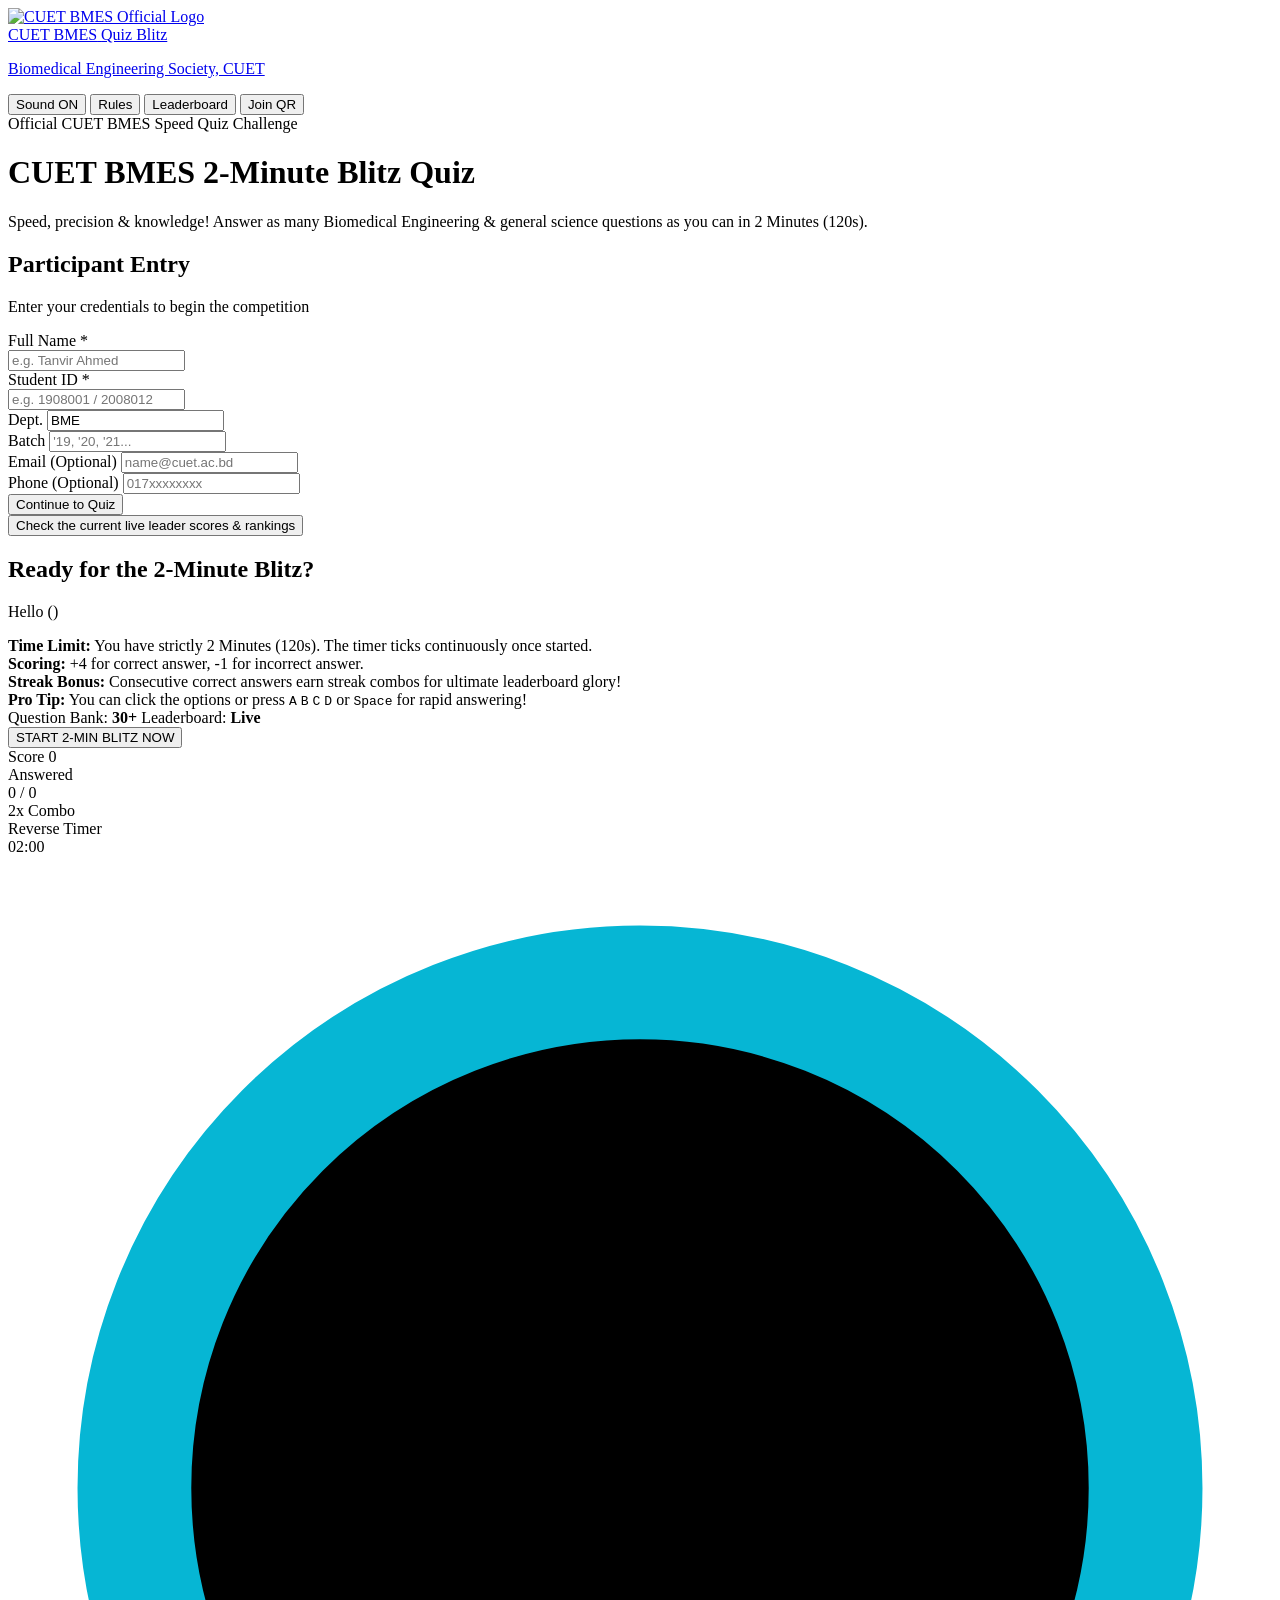
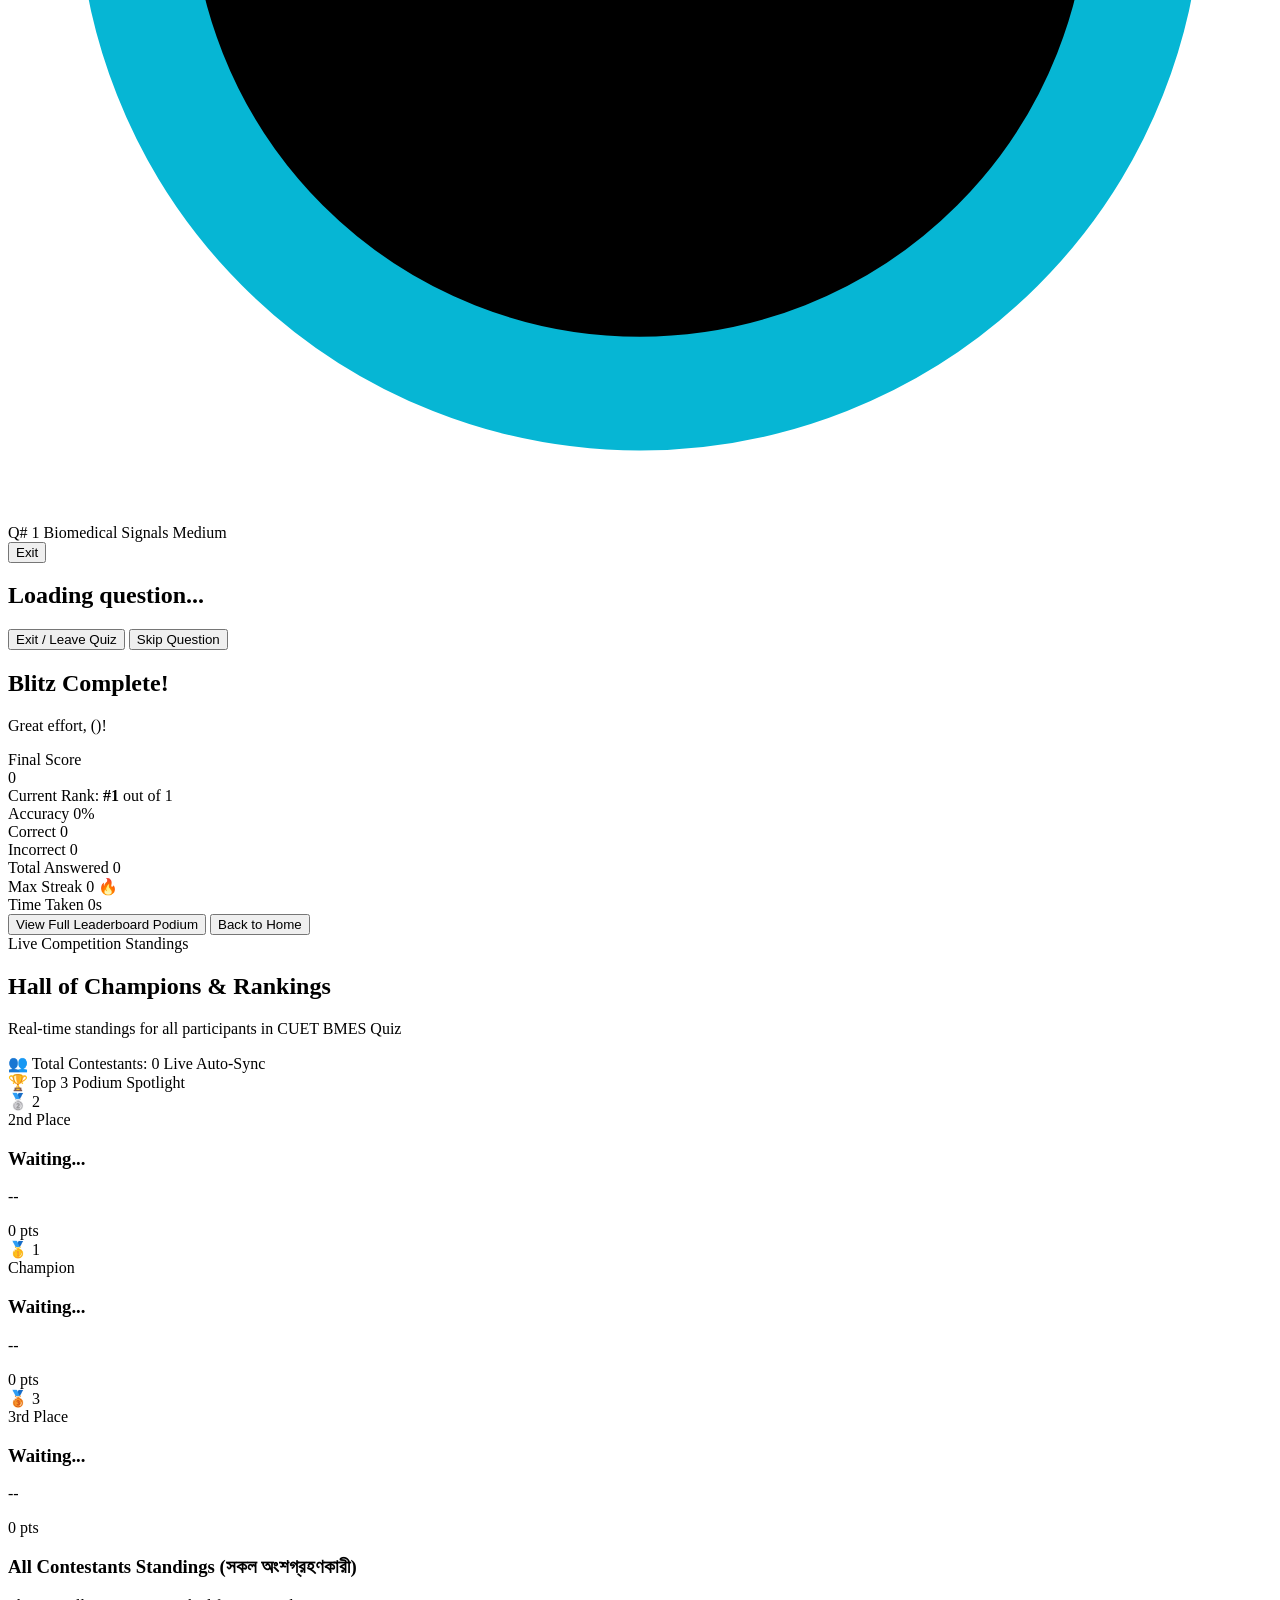
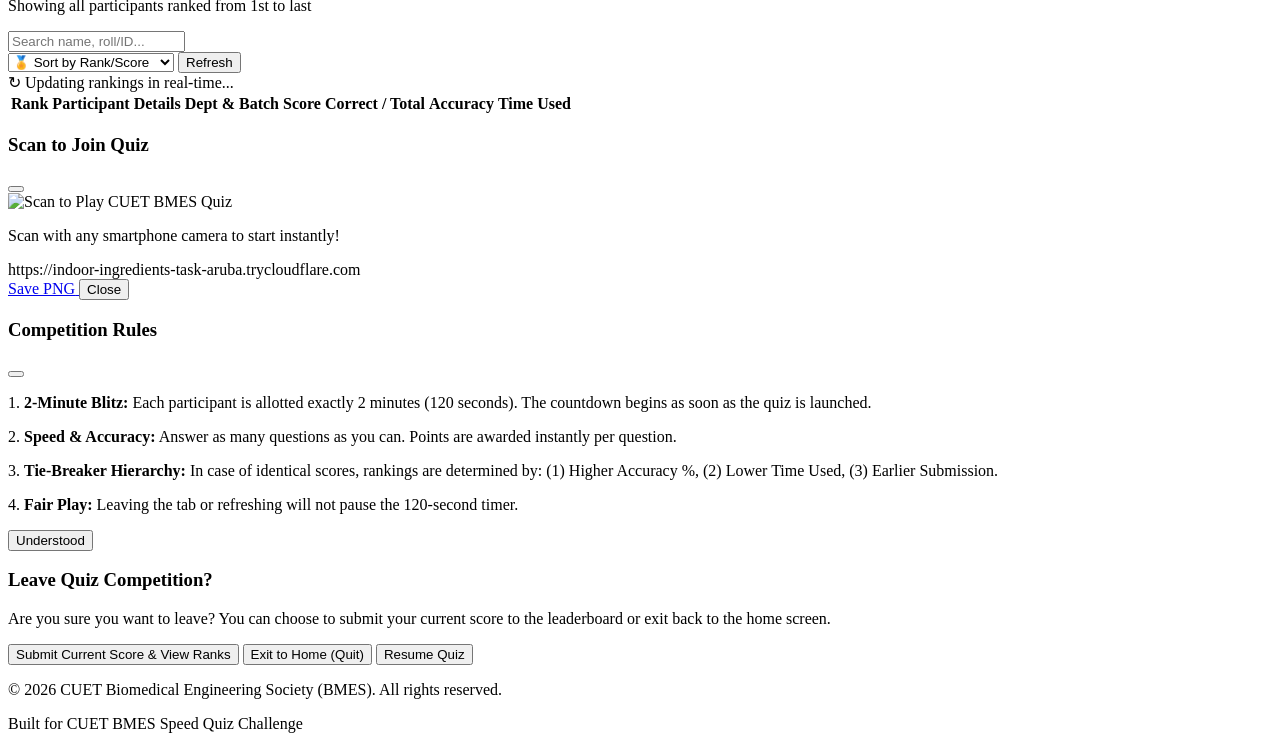
==== frontend/index.html @ 300ab66c "CUET BMES 2-Minute Blitz Speed Quiz Platform - Ready for Cloud Deployment" ====
<!DOCTYPE html>
<html lang="en">
<head>
  <meta charset="UTF-8">
  <meta name="viewport" content="width=device-width, initial-scale=1.0">
  <title>CUET BMES 2 Min Blitz Quiz Competition</title>
  
  <!-- Primary Meta Tags -->
  <meta name="title" content="CUET BMES 2 Min Blitz Quiz Competition">
  <meta name="description" content="Official CUET BMES 2-Minute Blitz Quiz Competition - Test your speed and biomedical engineering knowledge!">
  
  <!-- Open Graph / Facebook / WhatsApp / Messenger -->
  <meta property="og:type" content="website">
  <meta property="og:site_name" content="CUET BMES">
  <meta property="og:title" content="CUET BMES 2 Min Blitz Quiz Competition">
  <meta property="og:description" content="Official CUET BMES Speed Quiz Challenge. 2 Minutes (120s) countdown, live leaderboard & instant rankings!">
  <meta property="og:url" content="https://indoor-ingredients-task-aruba.trycloudflare.com">
  <meta property="og:image" content="https://indoor-ingredients-task-aruba.trycloudflare.com/assets/cuet_bmes_logo.png">
  <meta property="og:image:secure_url" content="https://indoor-ingredients-task-aruba.trycloudflare.com/assets/cuet_bmes_logo.png">
  <meta property="og:image:type" content="image/png">
  <meta property="og:image:width" content="600">
  <meta property="og:image:height" content="300">
  <meta property="og:image:alt" content="CUET BMES Logo">

  <!-- Twitter Card -->
  <meta name="twitter:card" content="summary_large_image">
  <meta name="twitter:title" content="CUET BMES 2 Min Blitz Quiz Competition">
  <meta name="twitter:description" content="Official CUET BMES Speed Quiz Challenge. 2 Minutes (120s) countdown, live leaderboard & instant rankings!">
  <meta name="twitter:image" content="https://indoor-ingredients-task-aruba.trycloudflare.com/assets/cuet_bmes_logo.png">
  
  <!-- Performance Preconnects & Asset Preloads -->
  <link rel="preconnect" href="https://fonts.googleapis.com">
  <link rel="preconnect" href="https://fonts.gstatic.com" crossorigin>
  <link rel="preload" as="image" href="/assets/cuet_bmes_logo.png">
  <link rel="stylesheet" href="https://fonts.googleapis.com/css2?family=Outfit:wght@400;500;600;700;800;900&family=Space+Grotesk:wght@500;700&display=swap">

  <!-- Tailwind CSS CDN -->
  <script src="https://cdn.tailwindcss.com"></script>
  <!-- Lucide Icons -->
  <script src="https://unpkg.com/lucide@latest" defer></script>
  <!-- Canvas Confetti -->
  <script src="https://cdn.jsdelivr.net/npm/canvas-confetti@1.9.3/dist/confetti.browser.min.js" defer></script>

  <!-- Custom CSS -->
  <link rel="stylesheet" href="/css/style.css">
</head>
<body class="bg-[#070d19] text-slate-100 flex flex-col min-h-screen selection:bg-cyan-500 selection:text-black">

  <!-- ================= TOP NAVIGATION ================= -->
  <header class="sticky top-0 z-40 w-full border-b border-slate-800/80 bg-[#070d19]/80 backdrop-blur-md">
    <div class="max-w-7xl mx-auto px-4 sm:px-6 lg:px-8 h-16 flex items-center justify-between">
      
      <!-- Brand Logo -->
      <a href="#" id="nav-home" class="flex items-center space-x-3 group">
        <div class="h-10 sm:h-11 px-1.5 py-1 rounded-xl bg-white/95 border border-cyan-500/40 shadow-lg shadow-cyan-500/20 group-hover:scale-105 group-hover:border-cyan-400 group-hover:shadow-cyan-500/40 transition-all flex items-center justify-center">
          <img src="/assets/cuet_bmes_logo.png" alt="CUET BMES Official Logo" class="h-full w-auto max-h-8 sm:max-h-9 object-contain rounded-lg">
        </div>
        <div>
          <div class="flex items-center space-x-1.5">
            <span class="font-extrabold text-lg sm:text-xl tracking-tight bg-gradient-to-r from-cyan-400 via-teal-300 to-emerald-400 bg-clip-text text-transparent">CUET BMES</span>
            <span class="px-1.5 py-0.5 rounded-full text-[10px] font-bold bg-cyan-500/20 text-cyan-300 border border-cyan-500/30 uppercase">Quiz Blitz</span>
          </div>
          <p class="text-[11px] text-slate-400 hidden sm:block">Biomedical Engineering Society, CUET</p>
        </div>
      </a>

      <!-- Quick Action Buttons -->
      <div class="flex items-center space-x-2 sm:space-x-3">
        <!-- Sound Toggle -->
        <button id="btn-toggle-sound" class="p-2 sm:px-3 sm:py-1.5 rounded-lg bg-slate-800/80 hover:bg-slate-700/80 border border-slate-700/80 flex items-center space-x-1.5 text-sm transition-colors" title="Toggle Sound Effects">
          <i data-lucide="volume-2" class="w-5 h-5 text-cyan-400"></i>
          <span class="hidden sm:inline text-xs text-cyan-300">Sound ON</span>
        </button>

        <!-- Rules Button -->
        <button id="btn-rules" class="p-2 sm:px-3 sm:py-1.5 rounded-lg bg-slate-800/80 hover:bg-slate-700/80 border border-slate-700/80 flex items-center space-x-1.5 text-sm text-slate-300 hover:text-white transition-colors">
          <i data-lucide="help-circle" class="w-5 h-5 text-amber-400"></i>
          <span class="hidden sm:inline text-xs font-medium">Rules</span>
        </button>

        <!-- Live Leaderboard Nav -->
        <button id="nav-leaderboard" class="px-3 py-1.5 rounded-lg bg-cyan-500/10 hover:bg-cyan-500/20 border border-cyan-500/30 text-cyan-300 flex items-center space-x-1.5 text-xs sm:text-sm font-semibold transition-all">
          <i data-lucide="trophy" class="w-4 h-4 text-amber-400"></i>
          <span>Leaderboard</span>
        </button>

        <!-- QR Code Button for live events -->
        <button id="btn-show-qr" class="p-2 sm:px-3 sm:py-1.5 rounded-lg bg-slate-800/80 hover:bg-slate-700/80 border border-slate-700/80 flex items-center space-x-1.5 text-sm text-cyan-300 hover:text-white transition-colors" title="Scan QR Code to Join">
          <i data-lucide="qr-code" class="w-4 h-4 text-cyan-400"></i>
          <span class="hidden sm:inline text-xs font-semibold">Join QR</span>
        </button>

        <!-- Admin Portal link -->
        <a href="/admin" target="_blank" class="p-2 rounded-lg bg-slate-800/40 hover:bg-slate-800 border border-slate-700/50 text-slate-400 hover:text-slate-200 transition-colors" title="Admin Portal">
          <i data-lucide="shield-check" class="w-4 h-4"></i>
        </a>
      </div>
    </div>
  </header>

  <!-- ================= MAIN CONTAINER ================= -->
  <main class="flex-grow max-w-5xl w-full mx-auto px-4 sm:px-6 py-6 sm:py-10 flex flex-col justify-center">

    <!-- ================= VIEW 1: REGISTRATION & HERO ================= -->
    <div id="view-register" class="app-view">
      
      <!-- Hero Banner Header -->
      <div class="text-center max-w-2xl mx-auto mb-8">
        <div class="inline-flex items-center space-x-2 px-3.5 py-1.5 rounded-full bg-cyan-950/60 border border-cyan-500/30 text-cyan-300 text-xs font-medium mb-4 shadow-sm">
          <span class="w-2 h-2 rounded-full bg-emerald-400 animate-ping"></span>
          <span>Official CUET BMES Speed Quiz Challenge</span>
        </div>
        <h1 class="conf-title text-3xl sm:text-4xl md:text-5xl font-extrabold tracking-tight text-white mb-3">
          CUET BMES 2-Minute Blitz Quiz
        </h1>
        <p class="text-slate-400 text-sm sm:text-base leading-relaxed">
          Speed, precision & knowledge! Answer as many Biomedical Engineering & general science questions as you can in <span class="text-cyan-300 font-bold conf-duration">2 Minutes (120s)</span>.
        </p>
      </div>

      <!-- Registration Glass Card -->
      <div class="max-w-lg mx-auto glass-panel p-6 sm:p-8 rounded-3xl relative overflow-hidden">
        <div class="absolute -top-24 -right-24 w-48 h-48 bg-cyan-500/10 rounded-full blur-2xl pointer-events-none"></div>
        <div class="absolute -bottom-24 -left-24 w-48 h-48 bg-emerald-500/10 rounded-full blur-2xl pointer-events-none"></div>

        <div class="flex items-center space-x-3 mb-6 pb-4 border-b border-slate-800">
          <div class="w-10 h-10 rounded-xl bg-cyan-500/10 border border-cyan-500/30 flex items-center justify-center text-cyan-400">
            <i data-lucide="user-check" class="w-5 h-5"></i>
          </div>
          <div>
            <h2 class="font-bold text-lg text-white">Participant Entry</h2>
            <p class="text-xs text-slate-400">Enter your credentials to begin the competition</p>
          </div>
        </div>

        <form id="form-register" class="space-y-4">
          <!-- Full Name -->
          <div>
            <label class="block text-xs font-semibold text-slate-300 uppercase tracking-wider mb-1.5">Full Name *</label>
            <div class="relative">
              <input type="text" id="reg-name" required placeholder="e.g. Tanvir Ahmed" 
                class="glass-input w-full px-4 py-3 rounded-xl text-sm pl-10 focus:ring-0">
              <i data-lucide="user" class="w-4 h-4 text-slate-500 absolute left-3.5 top-3.5"></i>
            </div>
          </div>

          <!-- Student ID -->
          <div>
            <label class="block text-xs font-semibold text-slate-300 uppercase tracking-wider mb-1.5">Student ID *</label>
            <div class="relative">
              <input type="text" id="reg-id" required placeholder="e.g. 1908001 / 2008012" 
                class="glass-input w-full px-4 py-3 rounded-xl text-sm pl-10 uppercase focus:ring-0">
              <i data-lucide="credit-card" class="w-4 h-4 text-slate-500 absolute left-3.5 top-3.5"></i>
            </div>
          </div>

          <!-- Department & Batch Grid -->
          <div class="grid grid-cols-2 gap-3">
            <div>
              <label class="block text-xs font-semibold text-slate-300 uppercase tracking-wider mb-1.5">Dept.</label>
              <input type="text" id="reg-dept" value="BME" placeholder="BME / EEE / ME" 
                class="glass-input w-full px-4 py-2.5 rounded-xl text-sm">
            </div>
            <div>
              <label class="block text-xs font-semibold text-slate-300 uppercase tracking-wider mb-1.5">Batch</label>
              <input type="text" id="reg-batch" placeholder="'19, '20, '21..." 
                class="glass-input w-full px-4 py-2.5 rounded-xl text-sm">
            </div>
          </div>

          <!-- Optional Contact -->
          <div class="grid grid-cols-2 gap-3">
            <div>
              <label class="block text-xs font-semibold text-slate-400 uppercase tracking-wider mb-1.5">Email (Optional)</label>
              <input type="email" id="reg-email" placeholder="name@cuet.ac.bd" 
                class="glass-input w-full px-4 py-2.5 rounded-xl text-xs">
            </div>
            <div>
              <label class="block text-xs font-semibold text-slate-400 uppercase tracking-wider mb-1.5">Phone (Optional)</label>
              <input type="tel" id="reg-phone" placeholder="017xxxxxxxx" 
                class="glass-input w-full px-4 py-2.5 rounded-xl text-xs">
            </div>
          </div>

          <!-- Error Feedback -->
          <div id="reg-error" class="hidden p-3 rounded-xl bg-rose-500/10 border border-rose-500/30 text-rose-400 text-xs font-medium"></div>

          <!-- Submit Button -->
          <button type="submit" id="btn-submit-reg" class="w-full py-3.5 px-6 rounded-xl bg-gradient-to-r from-cyan-500 to-teal-500 hover:from-cyan-400 hover:to-teal-400 text-slate-950 font-bold text-sm sm:text-base flex items-center justify-center space-x-2 shadow-lg shadow-cyan-500/25 transition-all transform hover:-translate-y-0.5 active:translate-y-0">
            <span>Continue to Quiz</span>
            <i data-lucide="arrow-right" class="w-5 h-5"></i>
          </button>
        </form>

        <!-- Live Podium Shortcut Banner -->
        <div class="mt-6 pt-4 border-t border-slate-800/80 text-center">
          <button id="btn-hero-leaderboard" class="text-xs text-slate-400 hover:text-cyan-400 transition-colors inline-flex items-center space-x-1.5">
            <i data-lucide="trophy" class="w-3.5 h-3.5 text-amber-400"></i>
            <span>Check the current live leader scores & rankings</span>
          </button>
        </div>
      </div>
    </div>

    <!-- ================= VIEW 2: PRE-QUIZ INSTRUCTIONS ================= -->
    <div id="view-instructions" class="app-view hidden">
      <div class="max-w-xl mx-auto glass-panel p-6 sm:p-8 rounded-3xl relative overflow-hidden">
        
        <div class="text-center mb-6">
          <div class="w-14 h-14 rounded-2xl bg-cyan-500/20 border border-cyan-500/40 text-cyan-300 flex items-center justify-center mx-auto mb-3 shadow-lg shadow-cyan-500/20">
            <i data-lucide="timer" class="w-7 h-7"></i>
          </div>
          <h2 class="text-2xl font-bold text-white">Ready for the 2-Minute Blitz?</h2>
          <p class="text-xs sm:text-sm text-slate-400 mt-1">Hello <span id="inst-name" class="text-cyan-300 font-semibold"></span> (<span id="inst-id" class="font-mono text-slate-300"></span>)</p>
        </div>

        <!-- Rules Checklist -->
        <div class="space-y-3 bg-slate-900/60 p-4 sm:p-5 rounded-2xl border border-slate-800 mb-6">
          <div class="flex items-start space-x-3 text-xs sm:text-sm text-slate-300">
            <i data-lucide="clock" class="w-4 h-4 text-cyan-400 flex-shrink-0 mt-0.5"></i>
            <span><strong>Time Limit:</strong> You have strictly <span id="inst-duration" class="text-cyan-300 font-bold">2 Minutes (120s)</span>. The timer ticks continuously once started.</span>
          </div>

          <div class="flex items-start space-x-3 text-xs sm:text-sm text-slate-300">
            <i data-lucide="zap" class="w-4 h-4 text-amber-400 flex-shrink-0 mt-0.5"></i>
            <span><strong>Scoring:</strong> <span id="inst-pos" class="text-emerald-400 font-bold">+4</span> for correct answer, <span id="inst-neg" class="text-rose-400 font-bold">-1</span> for incorrect answer.</span>
          </div>

          <div class="flex items-start space-x-3 text-xs sm:text-sm text-slate-300">
            <i data-lucide="flame" class="w-4 h-4 text-rose-400 flex-shrink-0 mt-0.5"></i>
            <span><strong>Streak Bonus:</strong> Consecutive correct answers earn streak combos for ultimate leaderboard glory!</span>
          </div>

          <div class="flex items-start space-x-3 text-xs sm:text-sm text-slate-300">
            <i data-lucide="keyboard" class="w-4 h-4 text-purple-400 flex-shrink-0 mt-0.5"></i>
            <span><strong>Pro Tip:</strong> You can click the options or press <kbd class="px-1.5 py-0.5 rounded bg-slate-800 border border-slate-700 text-[10px] text-cyan-300">A</kbd> <kbd class="px-1.5 py-0.5 rounded bg-slate-800 border border-slate-700 text-[10px] text-cyan-300">B</kbd> <kbd class="px-1.5 py-0.5 rounded bg-slate-800 border border-slate-700 text-[10px] text-cyan-300">C</kbd> <kbd class="px-1.5 py-0.5 rounded bg-slate-800 border border-slate-700 text-[10px] text-cyan-300">D</kbd> or <kbd class="px-1.5 py-0.5 rounded bg-slate-800 border border-slate-700 text-[10px] text-cyan-300">Space</kbd> for rapid answering!</span>
          </div>
        </div>

        <div class="flex items-center justify-between text-xs text-slate-400 mb-6 px-1">
          <span>Question Bank: <strong id="inst-total-q" class="text-slate-200">30+</strong></span>
          <span>Leaderboard: <strong class="text-emerald-400">Live</strong></span>
        </div>

        <!-- Launch Button -->
        <button id="btn-start-blitz" class="w-full py-4 px-6 rounded-2xl bg-gradient-to-r from-emerald-500 via-teal-500 to-cyan-500 hover:from-emerald-400 hover:to-cyan-400 text-slate-950 font-black text-base sm:text-lg flex items-center justify-center space-x-2 shadow-xl shadow-teal-500/25 transition-all transform hover:scale-[1.02] active:scale-100">
          <i data-lucide="play" class="w-5 h-5 fill-current"></i>
          <span>START 2-MIN BLITZ NOW</span>
        </button>
      </div>
    </div>

    <!-- ================= VIEW 3: ACTIVE QUIZ ARENA ================= -->
    <div id="view-quiz" class="app-view hidden">
      
      <!-- PROMINENT TOP REVERSE COUNTDOWN HUD -->
      <div class="glass-panel p-4 sm:p-5 rounded-2xl mb-5 border border-cyan-500/30 relative overflow-hidden shadow-2xl">
        <!-- Top Linear Reverse Countdown Progress Fill -->
        <div class="w-full bg-slate-900/90 rounded-full h-2.5 mb-3.5 overflow-hidden p-0.5 border border-slate-800">
          <div id="top-linear-progress-bar" class="top-linear-progress w-full h-full rounded-full"></div>
        </div>

        <div class="flex items-center justify-between gap-3">
          
          <!-- Live Score & Counter -->
          <div class="flex items-center space-x-2.5 sm:space-x-4">
            <div class="px-3 py-1.5 rounded-xl bg-slate-900/80 border border-slate-800">
              <span class="block text-[9px] uppercase font-bold text-slate-400 tracking-wider">Score</span>
              <span id="live-score" class="font-tech font-extrabold text-base sm:text-xl text-cyan-400">0</span>
            </div>

            <div class="px-3 py-1.5 rounded-xl bg-slate-900/80 border border-slate-800">
              <span class="block text-[9px] uppercase font-bold text-slate-400 tracking-wider">Answered</span>
              <div class="flex items-center space-x-1 font-tech font-bold text-sm sm:text-base text-emerald-400">
                <span id="live-correct">0</span>
                <span class="text-slate-500 text-xs">/</span>
                <span id="live-total" class="text-slate-400 text-xs">0</span>
              </div>
            </div>

            <!-- Streak Combo Indicator -->
            <div id="streak-indicator" class="hidden sm:flex items-center space-x-1.5 px-3 py-1.5 rounded-xl bg-amber-500/20 border border-amber-500/40 text-amber-300 text-xs font-bold streak-fire opacity-0 transition-all">
              <i data-lucide="flame" class="w-3.5 h-3.5 text-amber-400"></i>
              <span id="streak-count">2x Combo</span>
            </div>
          </div>

          <!-- PROMINENT REVERSE COUNTDOWN TIMER DISPLAY -->
          <div class="flex items-center space-x-3 bg-slate-950/90 px-4 py-2 rounded-2xl border border-cyan-500/40 shadow-inner">
            <div class="text-right">
              <span class="block text-[9px] uppercase font-extrabold text-cyan-400 tracking-wider">Reverse Timer</span>
              <div id="timer-display-main" class="countdown-digits font-tech font-black text-2xl sm:text-3xl text-cyan-300 leading-none">
                02:00
              </div>
            </div>

            <!-- Circular Mini Radial Indicator -->
            <div class="relative w-10 h-10 sm:w-11 sm:h-11 flex items-center justify-center flex-shrink-0">
              <svg class="w-full h-full" viewBox="0 0 100 100">
                <circle cx="50" cy="50" r="40" stroke-width="9" class="timer-circle-bg fill-transparent" />
                <circle id="timer-progress-circle" cx="50" cy="50" r="40" stroke-width="9" stroke="#06b6d4" class="timer-circle-progress fill-transparent stroke-round" />
              </svg>
              <i data-lucide="timer" class="w-4 h-4 text-cyan-400 absolute"></i>
            </div>
          </div>

        </div>
      </div>

      <!-- Question Box -->
      <div class="glass-panel p-6 sm:p-8 rounded-3xl relative">
        
        <!-- Header Tags & Exit Button -->
        <div class="flex items-center justify-between mb-4">
          <div class="flex items-center space-x-2">
            <span id="q-counter" class="px-2.5 py-1 rounded-lg bg-cyan-500/10 border border-cyan-500/30 text-cyan-300 text-xs font-bold font-mono">Q# 1</span>
            <span id="q-category" class="px-2.5 py-1 rounded-lg bg-slate-800 text-slate-300 text-xs font-medium">Biomedical Signals</span>
            <span id="q-difficulty" class="px-2.5 py-1 rounded-lg bg-emerald-500/10 border border-emerald-500/20 text-emerald-400 text-xs font-semibold">Medium</span>
          </div>
          
          <button id="btn-leave-quiz-top" class="px-2.5 py-1 rounded-lg bg-rose-500/10 hover:bg-rose-500/20 border border-rose-500/30 text-rose-300 hover:text-rose-200 text-xs font-semibold flex items-center space-x-1 transition-colors" title="Exit / Leave Quiz">
            <i data-lucide="log-out" class="w-3.5 h-3.5"></i>
            <span>Exit</span>
          </button>
        </div>

        <!-- Question Title -->
        <h2 id="q-text" class="text-lg sm:text-xl md:text-2xl font-bold text-white leading-snug mb-6 min-h-[56px] flex items-center">
          Loading question...
        </h2>

        <!-- Options Container -->
        <div id="q-options-container" class="grid grid-cols-1 gap-3 sm:gap-3.5 mb-6">
          <!-- Dynamic Buttons injected here -->
        </div>

        <!-- Skip & Leave Footer Controls -->
        <div class="flex items-center justify-between pt-4 border-t border-slate-800/80">
          <button id="btn-leave-quiz-bottom" class="px-3.5 py-1.5 rounded-xl bg-rose-500/10 hover:bg-rose-500/20 border border-rose-500/30 text-rose-300 hover:text-rose-200 text-xs font-semibold flex items-center space-x-1.5 transition-colors">
            <i data-lucide="log-out" class="w-3.5 h-3.5"></i>
            <span>Exit / Leave Quiz</span>
          </button>

          <button id="btn-skip-q" class="px-3.5 py-1.5 rounded-xl bg-slate-800 hover:bg-slate-700 text-slate-400 hover:text-slate-200 text-xs font-semibold flex items-center space-x-1.5 transition-colors">
            <span>Skip Question</span>
            <i data-lucide="skip-forward" class="w-3.5 h-3.5"></i>
          </button>
        </div>
      </div>
    </div>

    <!-- ================= VIEW 4: RESULTS BREAKDOWN ================= -->
    <div id="view-results" class="app-view hidden">
      <div class="max-w-xl mx-auto glass-panel p-6 sm:p-8 rounded-3xl text-center relative overflow-hidden">
        
        <div class="w-16 h-16 rounded-2xl bg-amber-500/20 border border-amber-500/40 text-amber-300 flex items-center justify-center mx-auto mb-4 shadow-xl shadow-amber-500/20">
          <i data-lucide="award" class="w-8 h-8"></i>
        </div>

        <h2 class="text-2xl sm:text-3xl font-extrabold text-white mb-1">Blitz Complete!</h2>
        <p class="text-xs sm:text-sm text-slate-400 mb-6">
          Great effort, <span id="res-name" class="text-cyan-300 font-semibold"></span> (<span id="res-id" class="font-mono text-slate-300"></span>)!
        </p>

        <!-- Main Score Highlight Card -->
        <div class="p-6 rounded-2xl bg-gradient-to-b from-cyan-950/80 to-slate-900/90 border border-cyan-500/30 mb-6">
          <span class="text-xs uppercase font-bold text-cyan-400 tracking-wider">Final Score</span>
          <div id="res-score" class="font-tech font-black text-5xl sm:text-6xl text-white my-1">
            0
          </div>
          <div class="inline-flex items-center space-x-2 px-3 py-1 rounded-full bg-slate-800/80 border border-slate-700 text-xs text-slate-300">
            <span>Current Rank:</span>
            <strong id="res-rank" class="text-amber-400 font-tech font-bold text-sm">#1</strong>
            <span id="res-total-players" class="text-slate-500 text-[11px]">out of 1</span>
          </div>
        </div>

        <!-- Detailed Metrics Grid -->
        <div class="grid grid-cols-2 sm:grid-cols-3 gap-2.5 mb-6 text-left">
          <div class="p-3 rounded-xl bg-slate-900/60 border border-slate-800">
            <span class="block text-[10px] uppercase font-bold text-slate-400">Accuracy</span>
            <span id="res-accuracy" class="font-tech font-bold text-base text-cyan-300">0%</span>
          </div>

          <div class="p-3 rounded-xl bg-slate-900/60 border border-slate-800">
            <span class="block text-[10px] uppercase font-bold text-emerald-400">Correct</span>
            <span id="res-correct" class="font-tech font-bold text-base text-emerald-400">0</span>
          </div>

          <div class="p-3 rounded-xl bg-slate-900/60 border border-slate-800">
            <span class="block text-[10px] uppercase font-bold text-rose-400">Incorrect</span>
            <span id="res-incorrect" class="font-tech font-bold text-base text-rose-400">0</span>
          </div>

          <div class="p-3 rounded-xl bg-slate-900/60 border border-slate-800">
            <span class="block text-[10px] uppercase font-bold text-slate-400">Total Answered</span>
            <span id="res-answered" class="font-tech font-bold text-base text-cyan-300">0</span>
          </div>

          <div class="p-3 rounded-xl bg-slate-900/60 border border-slate-800">
            <span class="block text-[10px] uppercase font-bold text-amber-400">Max Streak</span>
            <span id="res-streak" class="font-tech font-bold text-base text-amber-400">0 🔥</span>
          </div>

          <div class="p-3 rounded-xl bg-slate-900/60 border border-slate-800">
            <span class="block text-[10px] uppercase font-bold text-slate-400">Time Taken</span>
            <span id="res-time" class="font-tech font-bold text-base text-teal-300">0s</span>
          </div>
        </div>

        <!-- Actions -->
        <div class="space-y-2.5">
          <button id="btn-view-ranks-result" class="w-full py-3.5 px-6 rounded-xl bg-gradient-to-r from-amber-500 to-yellow-500 hover:from-amber-400 hover:to-yellow-400 text-slate-950 font-bold text-sm sm:text-base flex items-center justify-center space-x-2 shadow-lg shadow-amber-500/25 transition-all">
            <i data-lucide="trophy" class="w-5 h-5"></i>
            <span>View Full Leaderboard Podium</span>
          </button>

          <button id="btn-play-again" class="w-full py-3 px-6 rounded-xl bg-slate-800/80 hover:bg-slate-700 border border-slate-700 text-slate-300 hover:text-white font-semibold text-xs sm:text-sm transition-colors">
            Back to Home
          </button>
        </div>

      </div>
    </div>

    <!-- ================= VIEW 5: LIVE LEADERBOARD ================= -->
    <div id="view-leaderboard" class="app-view hidden">
      
      <!-- Leaderboard Header -->
      <div class="text-center max-w-2xl mx-auto mb-6">
        <div class="inline-flex items-center space-x-2 px-3.5 py-1.5 rounded-full bg-amber-500/10 border border-amber-500/30 text-amber-300 text-xs font-semibold mb-3">
          <i data-lucide="award" class="w-3.5 h-3.5"></i>
          <span>Live Competition Standings</span>
        </div>
        <h2 class="text-3xl sm:text-4xl font-extrabold text-white tracking-tight">Hall of Champions & Rankings</h2>
        <p class="text-xs sm:text-sm text-slate-400 mt-1">Real-time standings for all participants in CUET BMES Quiz</p>
        
        <!-- Live Participants Counter & Status -->
        <div class="mt-3 flex flex-wrap items-center justify-center gap-2">
          <span id="leaderboard-total-badge" class="px-3 py-1 rounded-full bg-cyan-500/10 border border-cyan-500/30 text-cyan-300 text-xs font-semibold font-tech">
            👥 Total Contestants: 0
          </span>
          <span class="px-3 py-1 rounded-full bg-emerald-500/10 border border-emerald-500/30 text-emerald-400 text-xs font-semibold flex items-center space-x-1.5">
            <span class="w-2 h-2 rounded-full bg-emerald-400 animate-pulse"></span>
            <span>Live Auto-Sync</span>
          </span>
        </div>
      </div>

      <!-- Top 3 Podium Section -->
      <div id="podium-container" class="mb-8">
        <div class="text-center mb-3">
          <span class="text-xs uppercase font-bold tracking-widest text-amber-400">🏆 Top 3 Podium Spotlight</span>
        </div>
        <div id="leaderboard-podium" class="grid grid-cols-1 md:grid-cols-3 gap-4 items-end">
          
          <!-- 2nd Place (Silver) -->
          <div id="podium-second" class="podium-2 p-5 rounded-3xl text-center order-2 md:order-1 transition-all">
            <div class="w-12 h-12 rounded-2xl bg-slate-700/80 border border-slate-400/50 text-slate-200 font-extrabold text-xl flex items-center justify-center mx-auto mb-2 shadow-md">
              🥈 2
            </div>
            <span class="text-xs uppercase font-bold text-slate-400 tracking-wider">2nd Place</span>
            <h3 class="podium-name font-bold text-lg text-white mt-1 truncate">Waiting...</h3>
            <p class="podium-id text-xs font-mono text-slate-400">--</p>
            <div class="podium-score mt-3 font-tech font-black text-2xl text-slate-200">0 pts</div>
          </div>

          <!-- 1st Place (Gold) -->
          <div id="podium-first" class="podium-1 p-6 sm:p-7 rounded-3xl text-center order-1 md:order-2 transform md:-translate-y-2 transition-all">
            <div class="w-16 h-16 rounded-2xl bg-yellow-500/20 border-2 border-yellow-400 text-yellow-300 font-extrabold text-2xl flex items-center justify-center mx-auto mb-3 shadow-lg shadow-yellow-500/30 animate-bounce">
              🥇 1
            </div>
            <span class="text-xs uppercase font-bold text-yellow-400 tracking-wider">Champion</span>
            <h3 class="podium-name font-extrabold text-xl sm:text-2xl text-white mt-1 truncate">Waiting...</h3>
            <p class="podium-id text-xs font-mono text-yellow-300/70">--</p>
            <div class="podium-score mt-3 font-tech font-black text-3xl sm:text-4xl text-yellow-400">0 pts</div>
          </div>

          <!-- 3rd Place (Bronze) -->
          <div id="podium-third" class="podium-3 p-5 rounded-3xl text-center order-3 md:order-3 transition-all">
            <div class="w-12 h-12 rounded-2xl bg-amber-800/60 border border-amber-600/50 text-amber-300 font-extrabold text-xl flex items-center justify-center mx-auto mb-2 shadow-md">
              🥉 3
            </div>
            <span class="text-xs uppercase font-bold text-amber-500 tracking-wider">3rd Place</span>
            <h3 class="podium-name font-bold text-lg text-white mt-1 truncate">Waiting...</h3>
            <p class="podium-id text-xs font-mono text-slate-400">--</p>
            <div class="podium-score mt-3 font-tech font-black text-2xl text-amber-400">0 pts</div>
          </div>

        </div>
      </div>

      <!-- Complete Full Leaderboard Card (All Contestants View) -->
      <div class="glass-panel rounded-3xl p-4 sm:p-6 shadow-2xl border border-slate-800">
        
        <!-- Search, Filter & Controls Header -->
        <div class="flex flex-col md:flex-row items-center justify-between gap-3 mb-5 pb-4 border-b border-slate-800">
          <div>
            <h3 class="font-bold text-base text-white flex items-center space-x-2">
              <i data-lucide="list-ordered" class="w-5 h-5 text-cyan-400"></i>
              <span>All Contestants Standings (সকল অংশগ্রহণকারী)</span>
            </h3>
            <p class="text-xs text-slate-400 mt-0.5">Showing all participants ranked from 1st to last</p>
          </div>

          <!-- Search & Sorting Controls -->
          <div class="flex flex-wrap items-center gap-2 w-full md:w-auto justify-start md:justify-end">
            <!-- Search -->
            <div class="relative flex-grow sm:flex-grow-0 sm:w-60">
              <input type="text" id="search-leaderboard" placeholder="Search name, roll/ID..."
                class="glass-input w-full px-3.5 py-2 pl-9 rounded-xl text-xs sm:text-sm">
              <i data-lucide="search" class="w-4 h-4 text-slate-400 absolute left-3 top-2.5"></i>
            </div>

            <!-- Sort By Selector -->
            <select id="sort-leaderboard" class="glass-input px-3 py-2 rounded-xl text-xs text-slate-300">
              <option value="rank">🏅 Sort by Rank/Score</option>
              <option value="accuracy">🎯 Sort by Accuracy</option>
              <option value="time">⚡ Sort by Fastest Time</option>
            </select>

            <!-- Refresh Button -->
            <button id="btn-refresh-leaderboard" class="px-3 py-2 rounded-xl bg-slate-800 hover:bg-slate-700 text-slate-300 text-xs font-semibold flex items-center space-x-1.5 transition-colors">
              <i data-lucide="refresh-cw" class="w-3.5 h-3.5"></i>
              <span class="hidden sm:inline">Refresh</span>
            </button>
          </div>
        </div>

        <!-- Sync Loader -->
        <div id="leaderboard-loader" class="hidden text-center py-2 text-xs text-cyan-400 flex items-center justify-center space-x-1.5">
          <span class="animate-spin inline-block">↻</span>
          <span>Updating rankings in real-time...</span>
        </div>

        <!-- Desktop/Tablet Full Table View -->
        <div class="hidden sm:block overflow-x-auto">
          <table class="w-full text-left border-collapse">
            <thead>
              <tr class="border-b border-slate-800 text-[11px] uppercase font-bold text-slate-400 tracking-wider bg-slate-900/60">
                <th class="py-3 px-4 text-center">Rank</th>
                <th class="py-3 px-4">Participant Details</th>
                <th class="py-3 px-4 hidden md:table-cell">Dept & Batch</th>
                <th class="py-3 px-4 text-center">Score</th>
                <th class="py-3 px-4 text-center">Correct / Total</th>
                <th class="py-3 px-4 text-center hidden lg:table-cell">Accuracy</th>
                <th class="py-3 px-4 text-center hidden lg:table-cell">Time Used</th>
              </tr>
            </thead>
            <tbody id="leaderboard-tbody" class="divide-y divide-slate-800/40">
              <!-- Dynamically populated rows -->
            </tbody>
          </table>
        </div>

        <!-- Mobile Card List View (Optimized for Phone Screens) -->
        <div id="leaderboard-mobile-list" class="sm:hidden space-y-3">
          <!-- Dynamically populated mobile cards -->
        </div>

    </div>

  </main>

  <!-- ================= QR CODE MODAL ================= -->
  <div id="modal-qr" class="fixed inset-0 z-50 flex items-center justify-center p-4 bg-slate-950/85 backdrop-blur-md hidden">
    <div class="glass-panel max-w-md w-full p-6 sm:p-7 rounded-3xl border border-cyan-500/40 text-center relative shadow-2xl">
      <div class="flex items-center justify-between mb-4 pb-3 border-b border-slate-800">
        <div class="flex items-center space-x-2">
          <i data-lucide="qr-code" class="w-5 h-5 text-cyan-400"></i>
          <h3 class="font-bold text-base sm:text-lg text-white">Scan to Join Quiz</h3>
        </div>
        <button id="btn-close-qr" class="p-1 rounded-lg hover:bg-slate-800 text-slate-400 hover:text-white">
          <i data-lucide="x" class="w-5 h-5"></i>
        </button>
      </div>

      <!-- QR Code Image Box -->
      <div class="p-4 bg-white rounded-2xl inline-block mb-4 shadow-xl border-4 border-cyan-500/30">
        <img src="/assets/qr_player_quiz_standard.png" alt="Scan to Play CUET BMES Quiz" class="w-52 h-52 sm:w-60 sm:h-60 mx-auto object-contain">
      </div>

      <p class="text-xs text-slate-300 font-medium mb-2">Scan with any smartphone camera to start instantly!</p>
      <div class="p-2.5 rounded-xl bg-slate-900/80 border border-slate-800 text-cyan-300 text-xs font-mono break-all select-all">
        https://indoor-ingredients-task-aruba.trycloudflare.com
      </div>

      <div class="mt-5 pt-3 border-t border-slate-800 flex items-center justify-between">
        <a href="/assets/qr_player_quiz_standard.png" download="CUET_BMES_Quiz_Player_QR.png" class="px-4 py-2 rounded-xl bg-slate-800 hover:bg-slate-700 text-slate-300 text-xs font-semibold flex items-center space-x-1.5 transition-colors">
          <i data-lucide="download" class="w-3.5 h-3.5"></i>
          <span>Save PNG</span>
        </a>
        <button onclick="document.getElementById('modal-qr').classList.add('hidden')" class="px-5 py-2 rounded-xl bg-cyan-500 text-slate-950 font-bold text-xs hover:bg-cyan-400">
          Close
        </button>
      </div>
    </div>
  </div>

  <!-- ================= RULES MODAL ================= -->
  <div id="modal-rules" class="fixed inset-0 z-50 flex items-center justify-center p-4 bg-slate-950/80 backdrop-blur-sm hidden">
    <div class="glass-panel max-w-lg w-full p-6 sm:p-7 rounded-3xl border border-slate-700 relative">
      <div class="flex items-center justify-between mb-4 pb-3 border-b border-slate-800">
        <div class="flex items-center space-x-2">
          <i data-lucide="book-open" class="w-5 h-5 text-cyan-400"></i>
          <h3 class="font-bold text-lg text-white">Competition Rules</h3>
        </div>
        <button id="btn-close-rules" class="p-1 rounded-lg hover:bg-slate-800 text-slate-400 hover:text-white">
          <i data-lucide="x" class="w-5 h-5"></i>
        </button>
      </div>

      <div class="space-y-3 text-xs sm:text-sm text-slate-300 leading-relaxed">
        <p>1. <strong>2-Minute Blitz:</strong> Each participant is allotted exactly 2 minutes (120 seconds). The countdown begins as soon as the quiz is launched.</p>
        <p>2. <strong>Speed & Accuracy:</strong> Answer as many questions as you can. Points are awarded instantly per question.</p>
        <p>3. <strong>Tie-Breaker Hierarchy:</strong> In case of identical scores, rankings are determined by: (1) Higher Accuracy %, (2) Lower Time Used, (3) Earlier Submission.</p>
        <p>4. <strong>Fair Play:</strong> Leaving the tab or refreshing will not pause the 120-second timer.</p>
      </div>

      <div class="mt-6 pt-4 border-t border-slate-800 text-right">
        <button onclick="document.getElementById('modal-rules').classList.add('hidden')" class="px-5 py-2 rounded-xl bg-cyan-500 text-slate-950 font-bold text-xs hover:bg-cyan-400 transition-colors">
          Understood
        </button>
      </div>
    </div>
  </div>

  <!-- ================= EXIT / LEAVE CONFIRMATION MODAL ================= -->
  <div id="modal-confirm-exit" class="fixed inset-0 z-50 flex items-center justify-center p-4 bg-slate-950/85 backdrop-blur-sm hidden">
    <div class="glass-panel max-w-md w-full p-6 sm:p-7 rounded-3xl border border-rose-500/30 text-center relative shadow-2xl">
      <div class="w-14 h-14 rounded-2xl bg-rose-500/20 border border-rose-500/40 text-rose-400 flex items-center justify-center mx-auto mb-4 shadow-lg shadow-rose-500/20">
        <i data-lucide="log-out" class="w-7 h-7"></i>
      </div>
      
      <h3 class="font-bold text-lg text-white mb-2">Leave Quiz Competition?</h3>
      <p class="text-xs sm:text-sm text-slate-300 mb-6 leading-relaxed">
        Are you sure you want to leave? You can choose to submit your current score to the leaderboard or exit back to the home screen.
      </p>

      <div class="space-y-2.5">
        <!-- Submit & Finish -->
        <button id="btn-exit-submit" class="w-full py-3 px-4 rounded-xl bg-gradient-to-r from-emerald-500 to-teal-500 hover:from-emerald-400 hover:to-teal-400 text-slate-950 font-bold text-xs sm:text-sm flex items-center justify-center space-x-2 transition-all shadow-md">
          <i data-lucide="check-circle" class="w-4 h-4"></i>
          <span>Submit Current Score & View Ranks</span>
        </button>

        <!-- Quit without saving -->
        <button id="btn-exit-discard" class="w-full py-3 px-4 rounded-xl bg-rose-500/10 hover:bg-rose-500/20 border border-rose-500/30 text-rose-300 hover:text-rose-200 text-xs sm:text-sm font-semibold flex items-center justify-center space-x-2 transition-colors">
          <i data-lucide="x-circle" class="w-4 h-4"></i>
          <span>Exit to Home (Quit)</span>
        </button>

        <!-- Cancel / Resume -->
        <button id="btn-exit-cancel" class="w-full py-2.5 px-4 rounded-xl bg-slate-800 hover:bg-slate-700 text-slate-300 text-xs font-semibold transition-colors">
          Resume Quiz
        </button>
      </div>
    </div>
  </div>

  <!-- ================= FOOTER ================= -->
  <footer class="w-full border-t border-slate-800/60 py-4 text-center text-xs text-slate-500">
    <div class="max-w-7xl mx-auto px-4 flex flex-col sm:flex-row items-center justify-between gap-2">
      <p>&copy; 2026 CUET Biomedical Engineering Society (BMES). All rights reserved.</p>
      <p class="text-slate-600">Built for CUET BMES Speed Quiz Challenge</p>
    </div>
  </footer>

  <!-- Scripts -->
  <script src="/js/sfx.js"></script>
  <script src="/js/app.js"></script>
  <script>
    if (window.lucide) lucide.createIcons();
  </script>
</body>
</html>
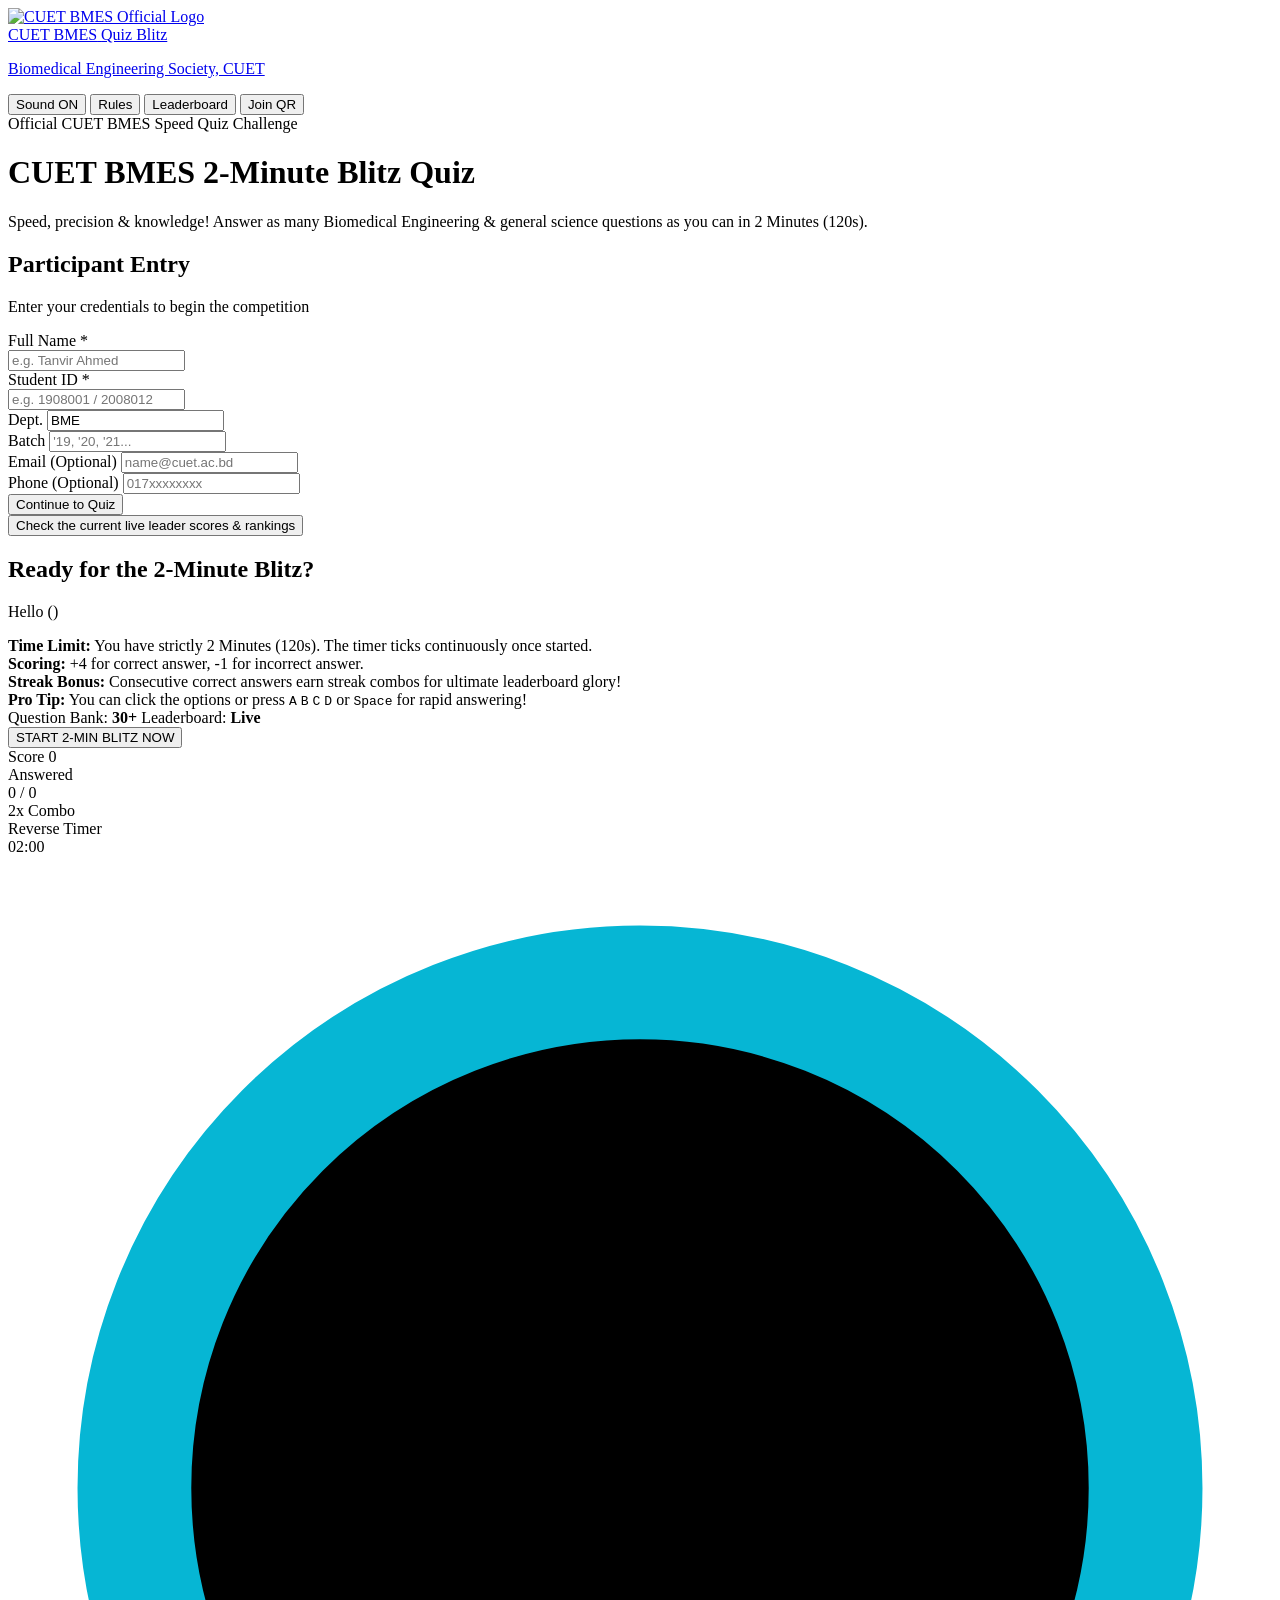
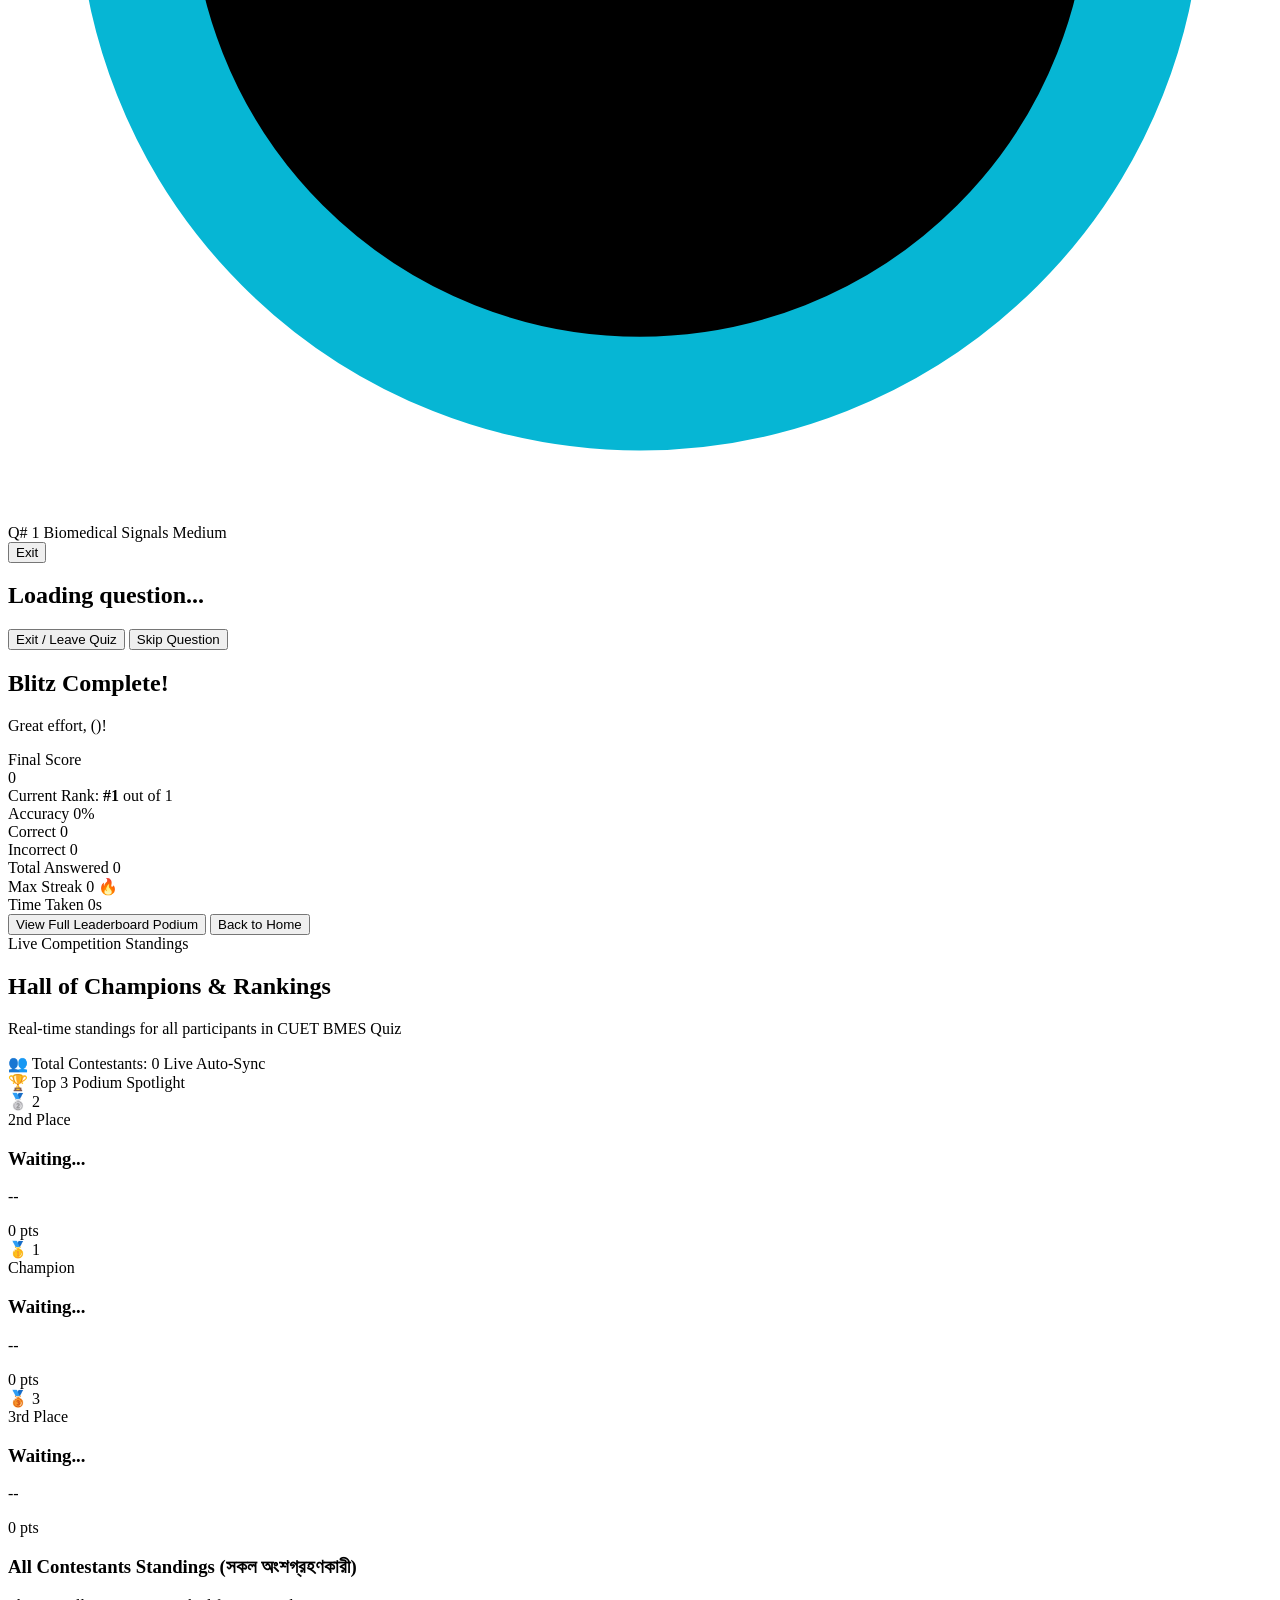
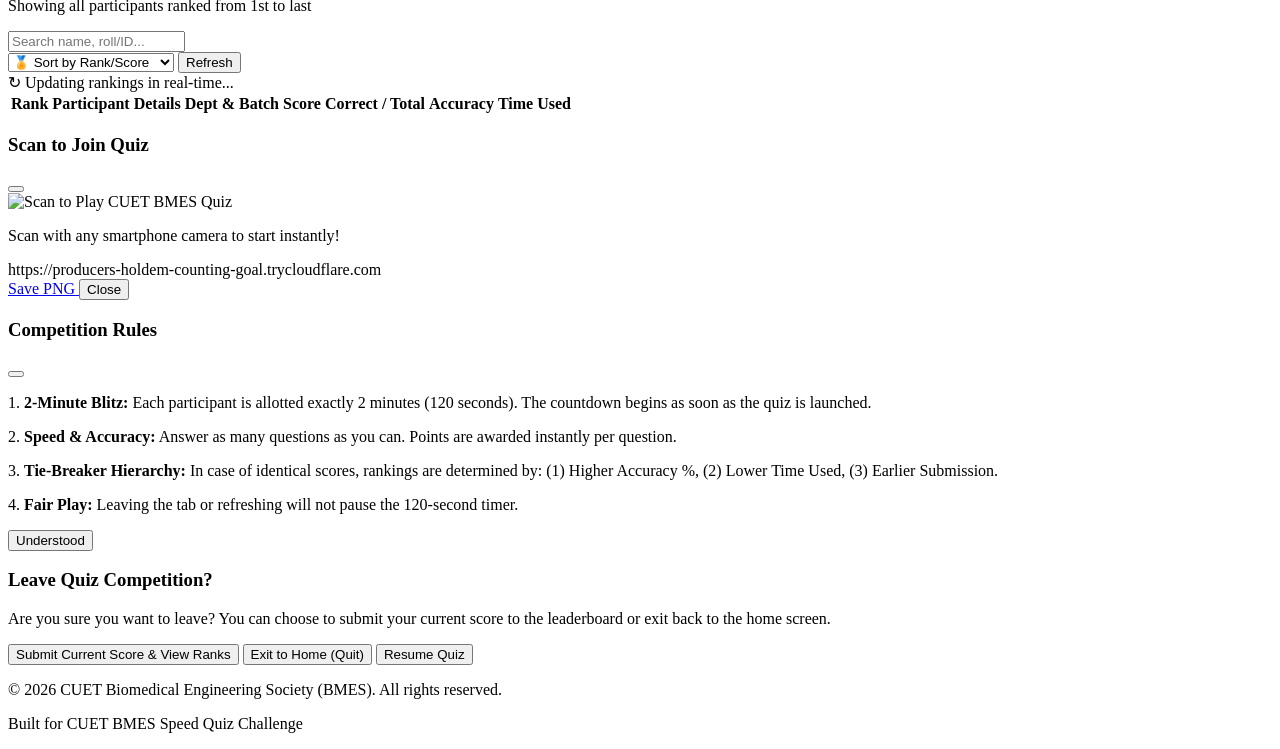
==== commit da9c1208: "CUET BMES 2-Minute Blitz Speed Quiz Cloud Deployment" ====
--- a/frontend/index.html
+++ b/frontend/index.html
@@ -14,9 +14,9 @@
   <meta property="og:site_name" content="CUET BMES">
   <meta property="og:title" content="CUET BMES 2 Min Blitz Quiz Competition">
   <meta property="og:description" content="Official CUET BMES Speed Quiz Challenge. 2 Minutes (120s) countdown, live leaderboard & instant rankings!">
-  <meta property="og:url" content="https://indoor-ingredients-task-aruba.trycloudflare.com">
-  <meta property="og:image" content="https://indoor-ingredients-task-aruba.trycloudflare.com/assets/cuet_bmes_logo.png">
-  <meta property="og:image:secure_url" content="https://indoor-ingredients-task-aruba.trycloudflare.com/assets/cuet_bmes_logo.png">
+  <meta property="og:url" content="https://producers-holdem-counting-goal.trycloudflare.com">
+  <meta property="og:image" content="https://producers-holdem-counting-goal.trycloudflare.com/assets/cuet_bmes_logo.png">
+  <meta property="og:image:secure_url" content="https://producers-holdem-counting-goal.trycloudflare.com/assets/cuet_bmes_logo.png">
   <meta property="og:image:type" content="image/png">
   <meta property="og:image:width" content="600">
   <meta property="og:image:height" content="300">
@@ -26,7 +26,7 @@
   <meta name="twitter:card" content="summary_large_image">
   <meta name="twitter:title" content="CUET BMES 2 Min Blitz Quiz Competition">
   <meta name="twitter:description" content="Official CUET BMES Speed Quiz Challenge. 2 Minutes (120s) countdown, live leaderboard & instant rankings!">
-  <meta name="twitter:image" content="https://indoor-ingredients-task-aruba.trycloudflare.com/assets/cuet_bmes_logo.png">
+  <meta name="twitter:image" content="https://producers-holdem-counting-goal.trycloudflare.com/assets/cuet_bmes_logo.png">
   
   <!-- Performance Preconnects & Asset Preloads -->
   <link rel="preconnect" href="https://fonts.googleapis.com">
@@ -582,7 +582,7 @@
 
       <p class="text-xs text-slate-300 font-medium mb-2">Scan with any smartphone camera to start instantly!</p>
       <div class="p-2.5 rounded-xl bg-slate-900/80 border border-slate-800 text-cyan-300 text-xs font-mono break-all select-all">
-        https://indoor-ingredients-task-aruba.trycloudflare.com
+        https://producers-holdem-counting-goal.trycloudflare.com
       </div>
 
       <div class="mt-5 pt-3 border-t border-slate-800 flex items-center justify-between">
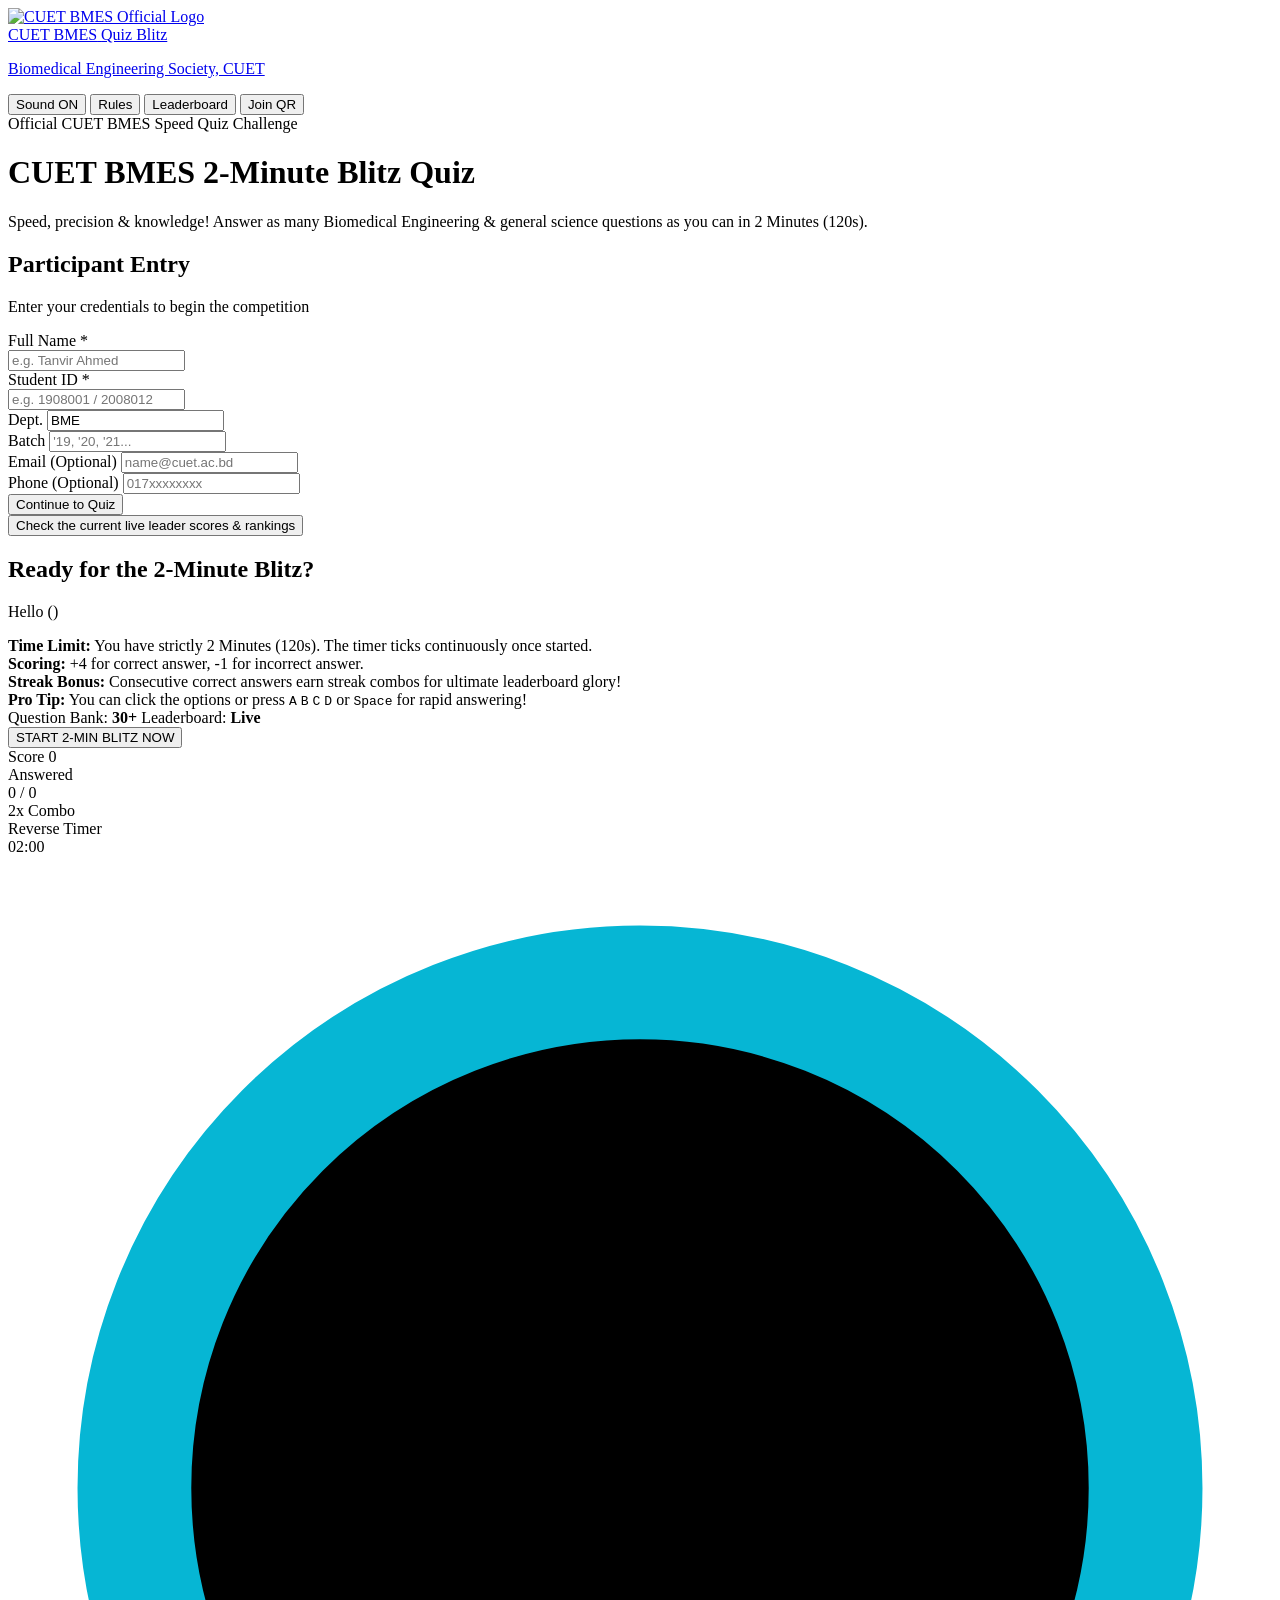
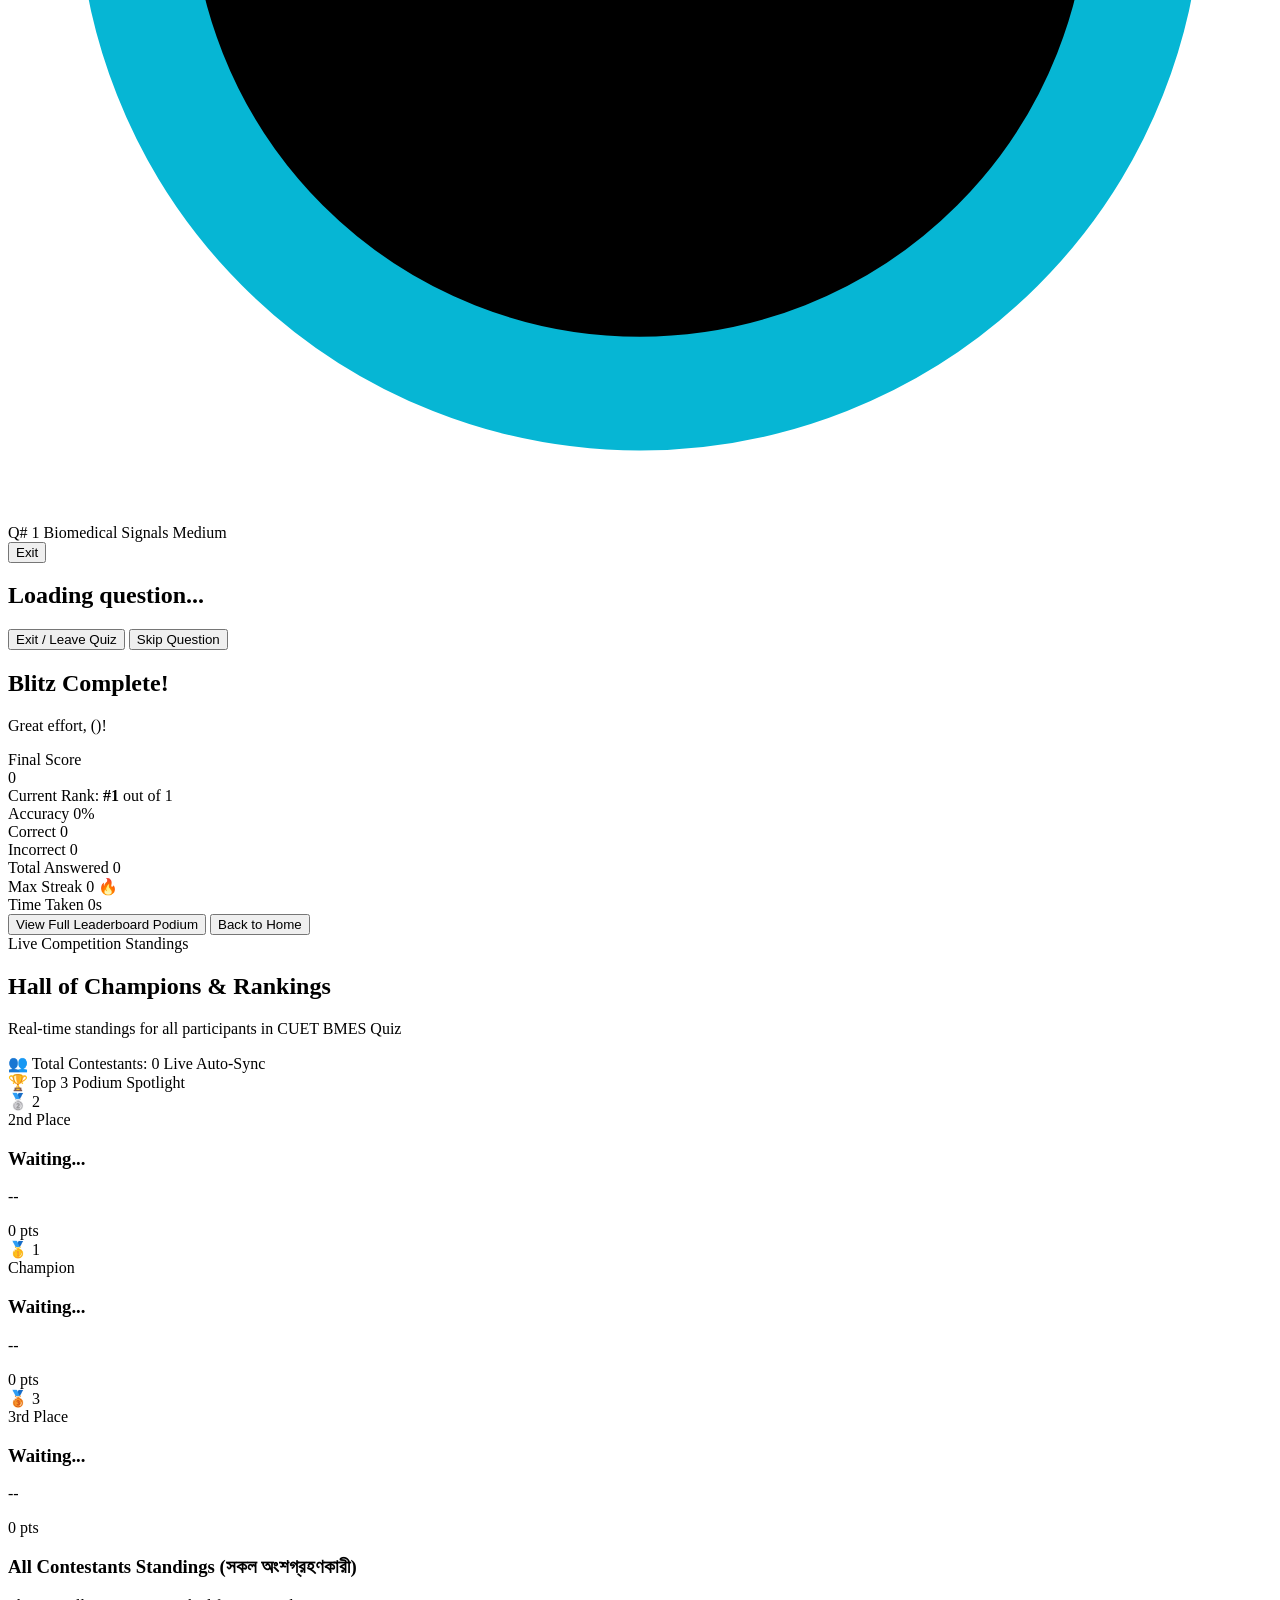
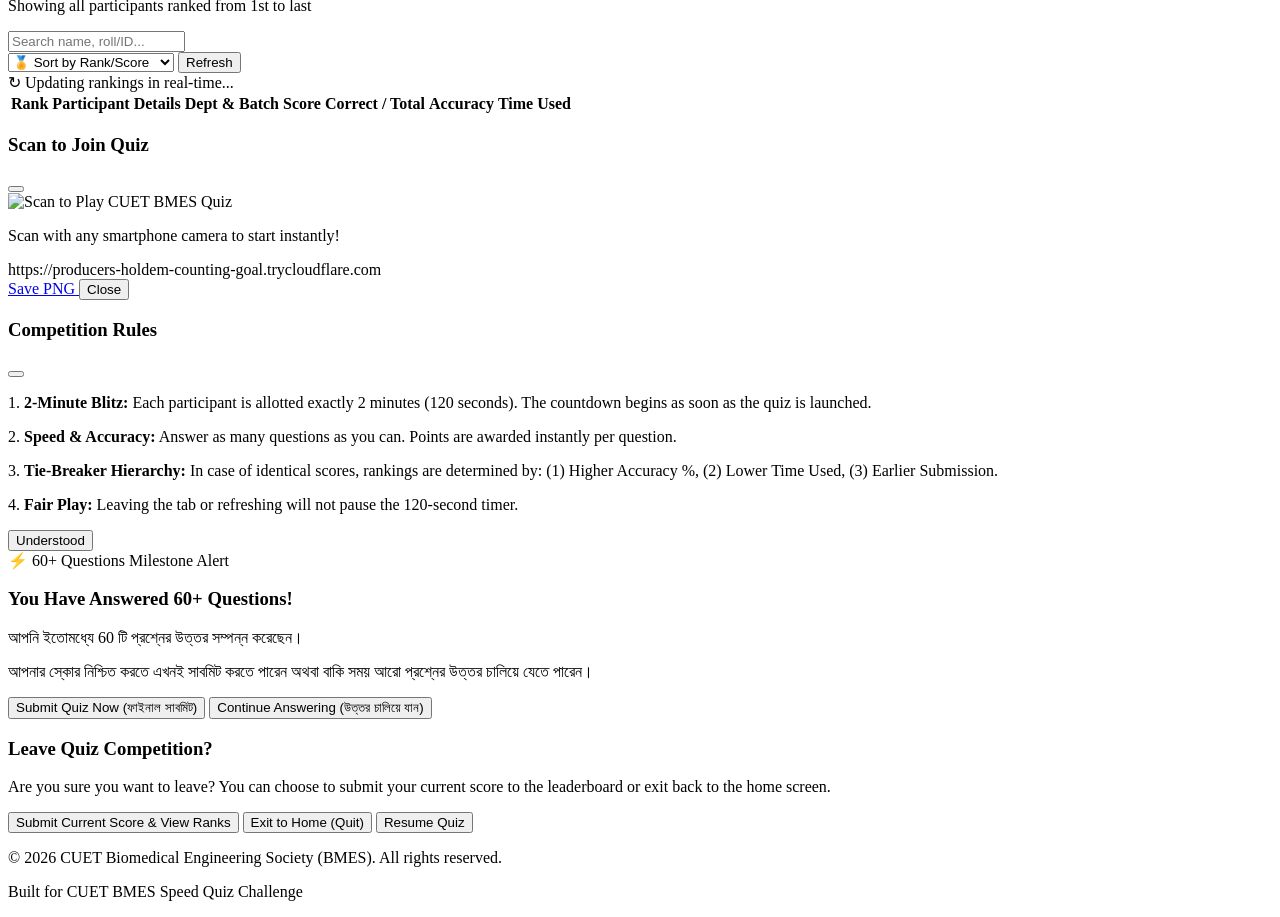
==== commit 3786f280: "Add 60+ Question Milestone Audio Alarm System and Display Alert with Submit Option" ====
--- a/frontend/index.html
+++ b/frontend/index.html
@@ -625,6 +625,45 @@
     </div>
   </div>
 
+  <!-- ================= 60+ QUESTIONS ALARM & SUBMISSION ALERT MODAL ================= -->
+  <div id="modal-60-alarm" class="fixed inset-0 z-50 bg-slate-950/85 backdrop-blur-md hidden flex items-center justify-center p-4">
+    <div class="glass-panel w-full max-w-md p-6 sm:p-8 rounded-3xl border-2 border-amber-500 shadow-2xl shadow-amber-500/20 text-center relative overflow-hidden animate-in fade-in zoom-in-95 duration-200">
+      
+      <!-- Top Pulsing Warning Badge -->
+      <div class="w-16 h-16 rounded-2xl bg-amber-500/20 border-2 border-amber-500/50 flex items-center justify-center mx-auto mb-4 animate-bounce shadow-lg shadow-amber-500/30">
+        <i data-lucide="bell-ring" class="w-8 h-8 text-amber-400"></i>
+      </div>
+
+      <span class="px-3 py-1 rounded-full bg-amber-500/20 text-amber-300 text-xs font-bold uppercase tracking-wider border border-amber-500/30 inline-block mb-2">
+        ⚡ 60+ Questions Milestone Alert
+      </span>
+
+      <h3 class="text-xl sm:text-2xl font-extrabold text-white font-tech mb-2">
+        You Have Answered 60+ Questions!
+      </h3>
+      <p class="text-xs sm:text-sm text-slate-300 mb-1">
+        আপনি ইতোমধ্যে <span id="alarm-q-count" class="text-amber-400 font-bold font-mono text-base">60</span> টি প্রশ্নের উত্তর সম্পন্ন করেছেন।
+      </p>
+      <p class="text-xs text-slate-400 mb-6 leading-relaxed">
+        আপনার স্কোর নিশ্চিত করতে এখনই সাবমিট করতে পারেন অথবা বাকি সময় আরো প্রশ্নের উত্তর চালিয়ে যেতে পারেন।
+      </p>
+
+      <div class="space-y-3">
+        <!-- Submit Quiz Now Button -->
+        <button id="btn-alarm-submit-now" class="w-full py-3.5 rounded-2xl bg-gradient-to-r from-emerald-500 to-teal-500 text-slate-950 font-bold text-sm sm:text-base flex items-center justify-center space-x-2 shadow-lg shadow-emerald-500/25 hover:from-emerald-400 hover:to-teal-400 transition-all transform hover:scale-[1.02] active:scale-95">
+          <i data-lucide="check-circle-2" class="w-5 h-5"></i>
+          <span>Submit Quiz Now (ফাইনাল সাবমিট)</span>
+        </button>
+
+        <!-- Continue Answering Button -->
+        <button id="btn-alarm-continue" class="w-full py-2.5 rounded-xl bg-slate-800/80 hover:bg-slate-700/80 text-slate-300 text-xs font-semibold border border-slate-700 transition-colors flex items-center justify-center space-x-1.5">
+          <i data-lucide="play" class="w-4 h-4"></i>
+          <span>Continue Answering (উত্তর চালিয়ে যান)</span>
+        </button>
+      </div>
+    </div>
+  </div>
+
   <!-- ================= EXIT / LEAVE CONFIRMATION MODAL ================= -->
   <div id="modal-confirm-exit" class="fixed inset-0 z-50 flex items-center justify-center p-4 bg-slate-950/85 backdrop-blur-sm hidden">
     <div class="glass-panel max-w-md w-full p-6 sm:p-7 rounded-3xl border border-rose-500/30 text-center relative shadow-2xl">
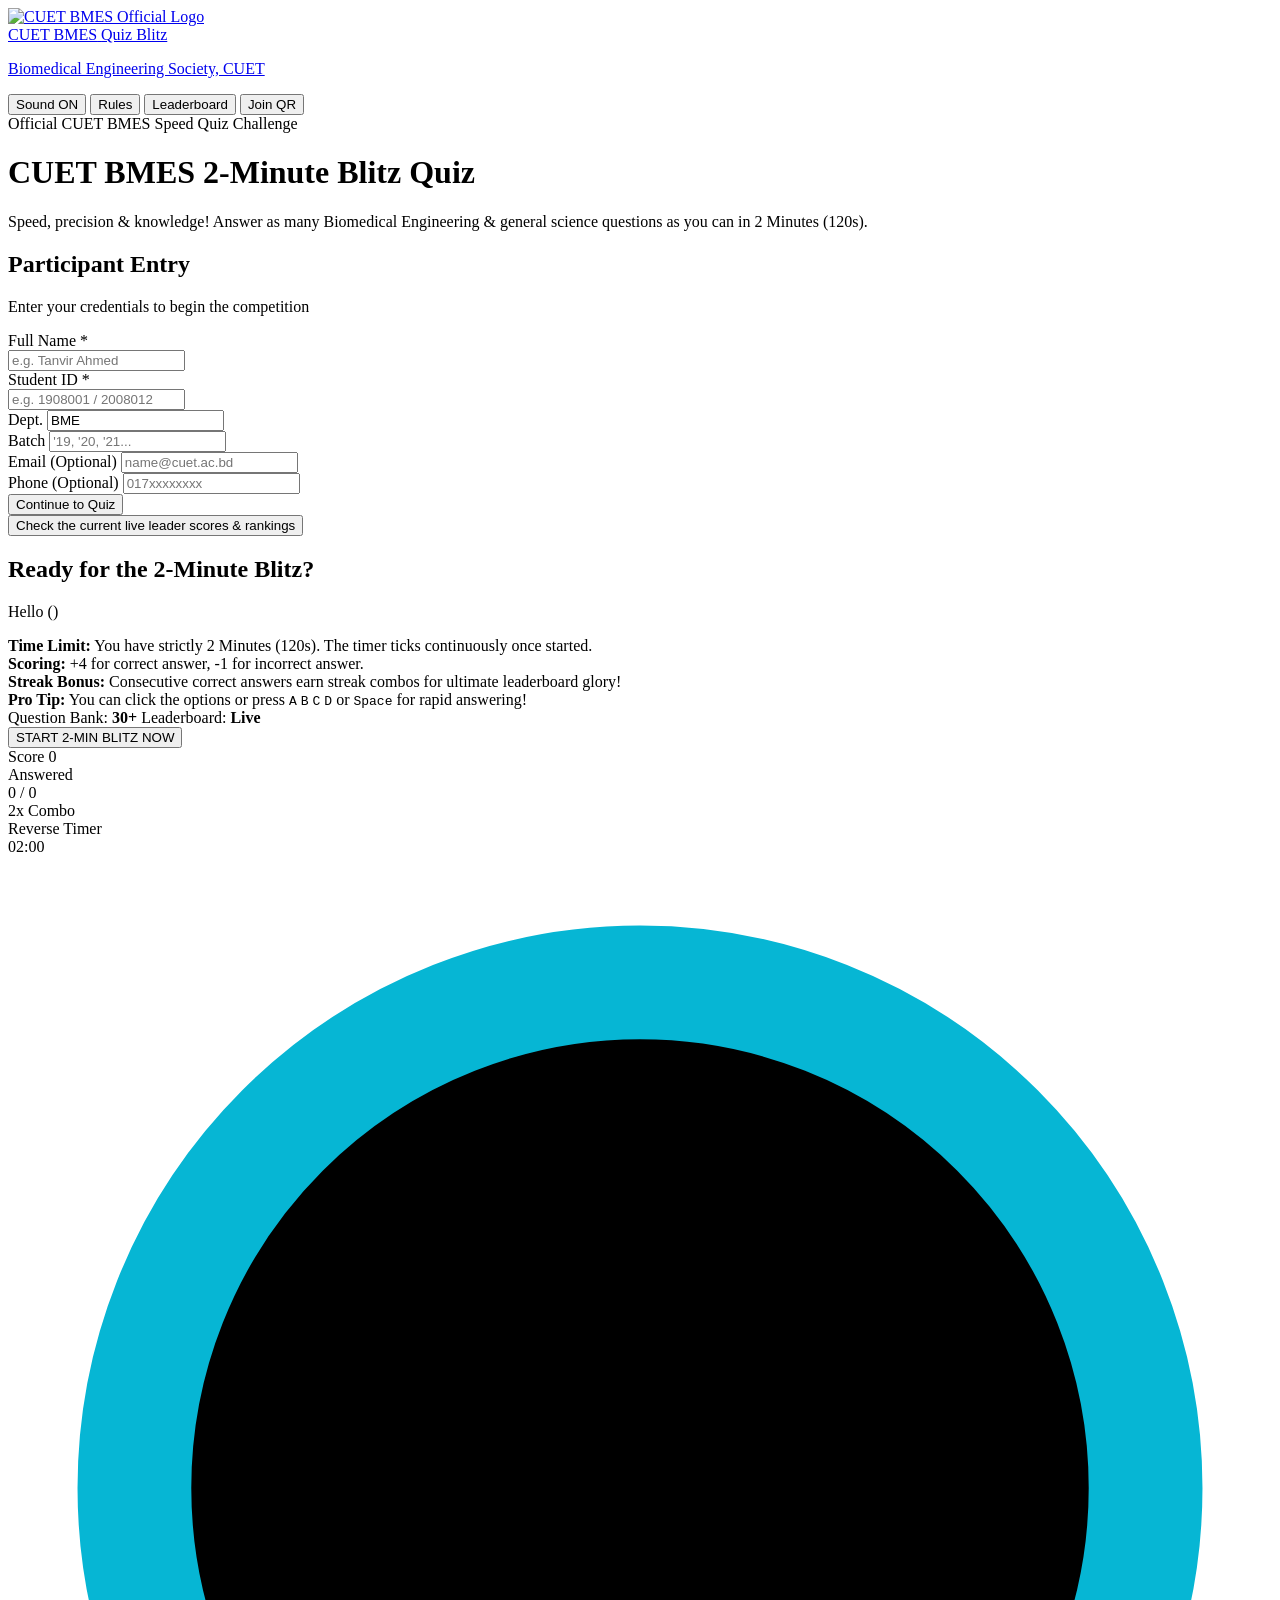
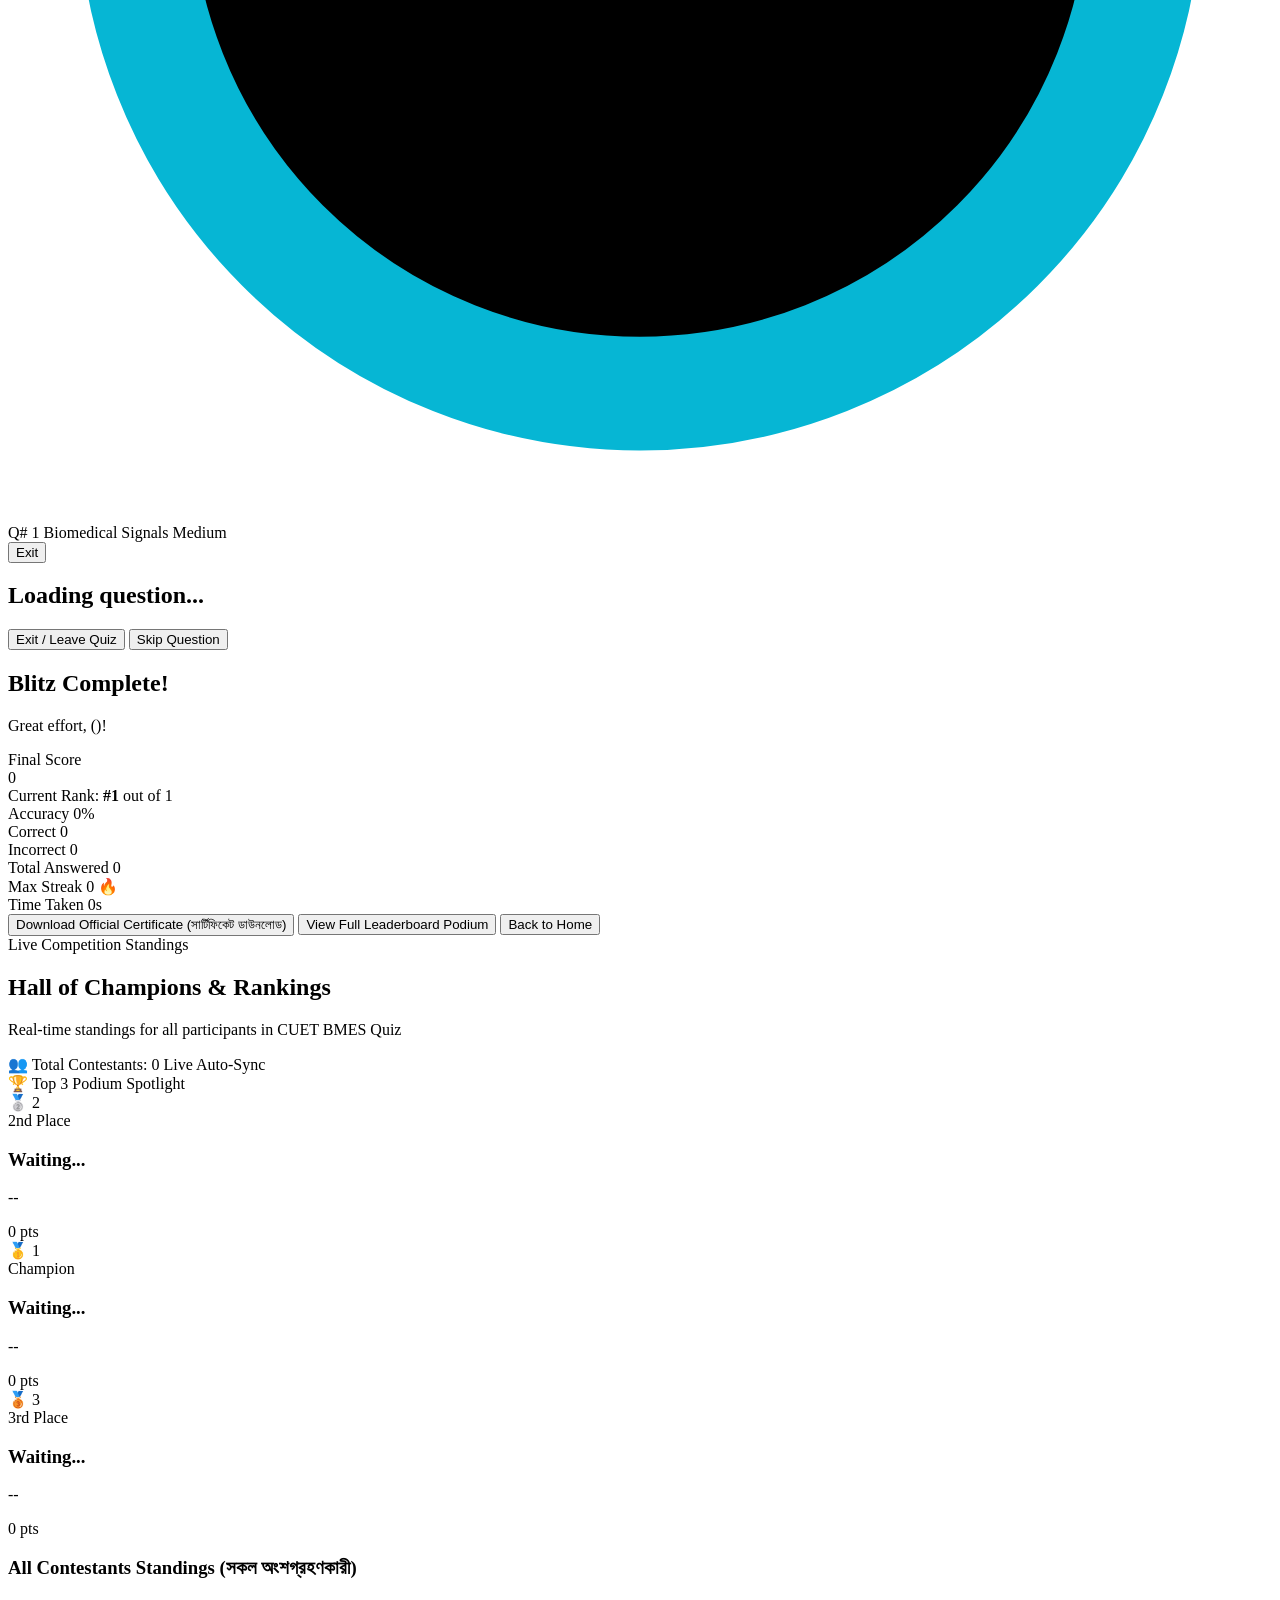
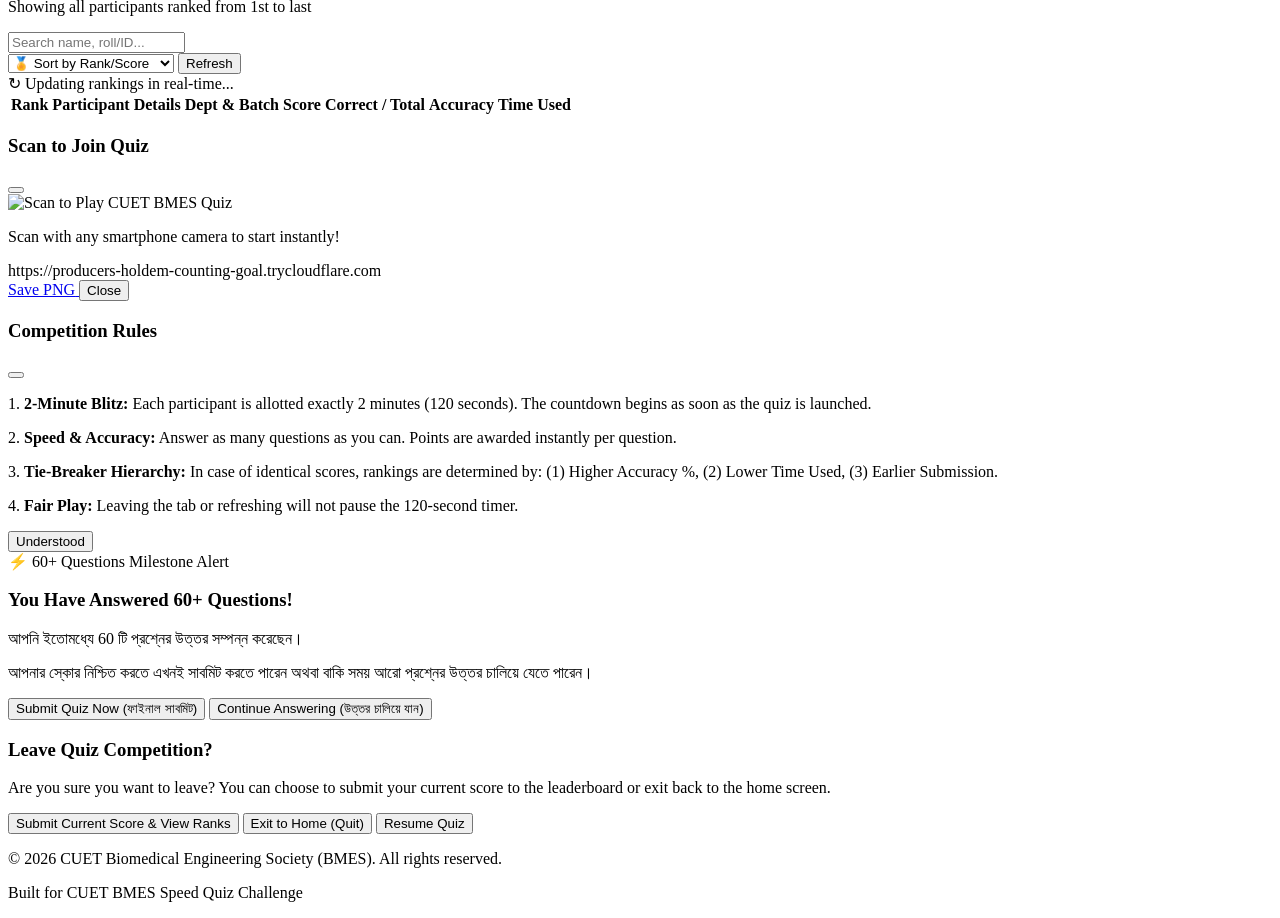
==== commit 31a4c5d4: "Add 1-Click Digital Certificate Generator, Mobile Haptic Vibrations, and Anti-Cheat Tab Monitor" ====
--- a/frontend/index.html
+++ b/frontend/index.html
@@ -410,6 +410,12 @@
 
         <!-- Actions -->
         <div class="space-y-2.5">
+          <!-- Download Official Certificate Button -->
+          <button id="btn-download-cert" class="w-full py-3 px-6 rounded-xl bg-gradient-to-r from-cyan-500 to-blue-500 hover:from-cyan-400 hover:to-blue-400 text-slate-950 font-bold text-xs sm:text-sm flex items-center justify-center space-x-2 shadow-lg shadow-cyan-500/25 transition-all transform hover:scale-[1.02] active:scale-95">
+            <i data-lucide="award" class="w-4 h-4"></i>
+            <span>Download Official Certificate (সার্টিফিকেট ডাউনলোড)</span>
+          </button>
+
           <button id="btn-view-ranks-result" class="w-full py-3.5 px-6 rounded-xl bg-gradient-to-r from-amber-500 to-yellow-500 hover:from-amber-400 hover:to-yellow-400 text-slate-950 font-bold text-sm sm:text-base flex items-center justify-center space-x-2 shadow-lg shadow-amber-500/25 transition-all">
             <i data-lucide="trophy" class="w-5 h-5"></i>
             <span>View Full Leaderboard Podium</span>
